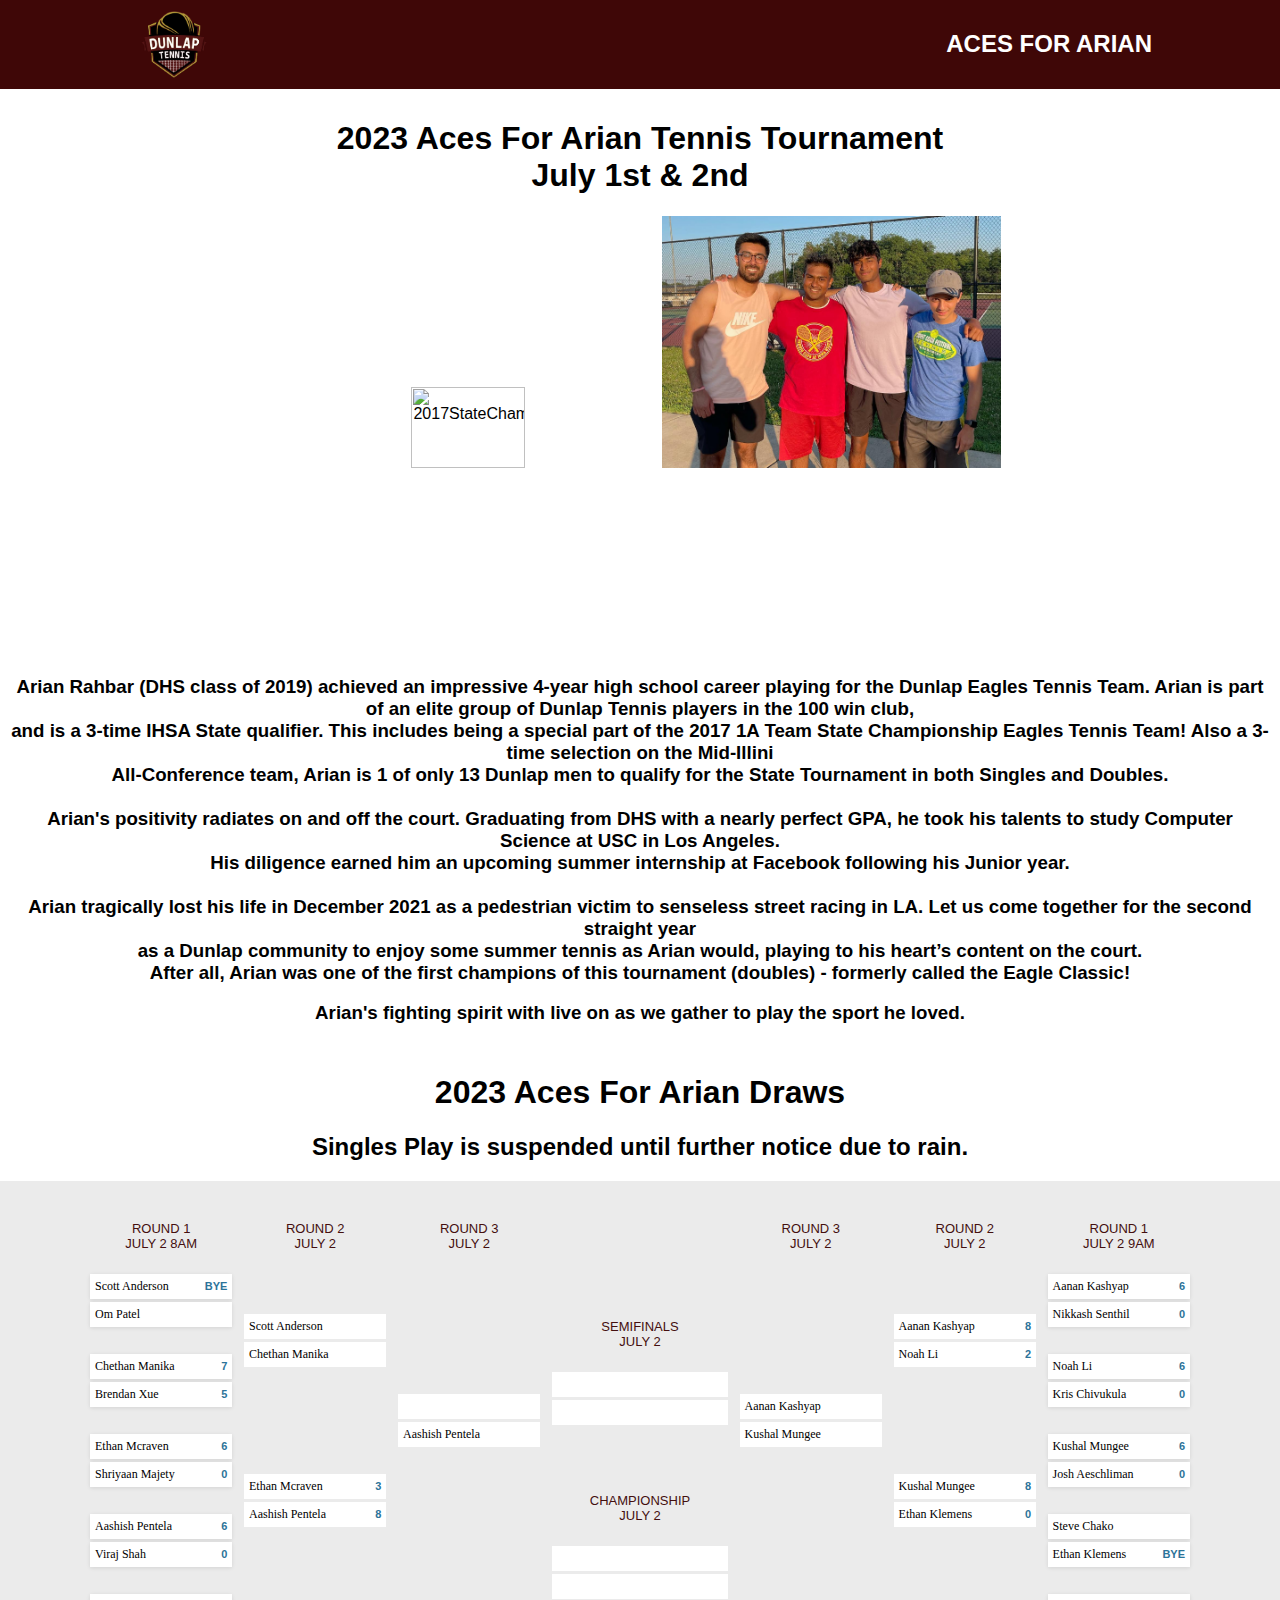
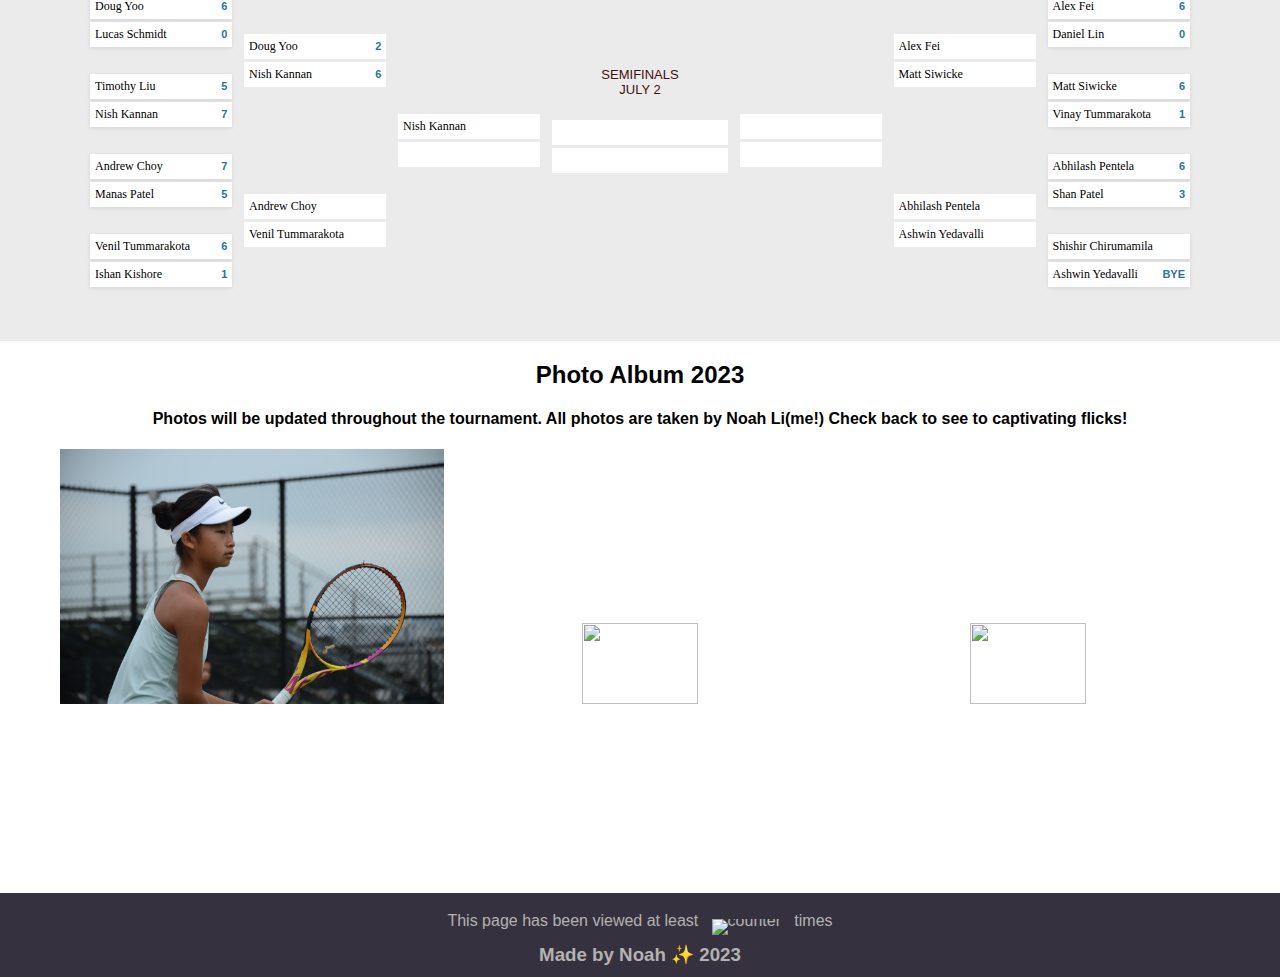
==== acesForArian.html @ aad4b84f "Update acesForArian.html" ====
<html>
    <head>
        <title>Aces For Arian</title>
        <link rel="stylesheet" href="./acesForArianStyles.css" />
        <link rel="shortcut icon" type="image/png" href="./dunlapTennis-photos/whiteTennisLogoWOBG.png">
        <script src="https://kit.fontawesome.com/b237835327.js" crossorigin="anonymous"></script>
    </head>

    <body>
        <div class="nav">
            <header>
              <a href="index.html"><img src="./dunlapTennis-photos/theDunlapTennisLogo.png" width="18%"></a>
              <nav>
                <ul class="nav__state">
                  <h2>ACES FOR ARIAN</h2>
                </ul>
              </nav>
              
            </header>
          </div>
        <div class="introductions">
            <h1>2023 Aces For Arian Tennis Tournament<br>
                July 1st & 2nd
            </h1>
            <img src="https://live.staticflickr.com/65535/52629914891_428390702b.jpg" width="30%" alt="2017StateChampions">
            <img src="./dunlapTennis-photos/twentyOneEagleClassic.png" width="26.92%" alt="arianSeniorNight">
            <h3>Arian Rahbar (DHS class of 2019) achieved an impressive 4-year high school career playing for the Dunlap Eagles Tennis Team. Arian is part of an elite group of Dunlap Tennis players in the 100 win club,<br> and is a 3-time IHSA State qualifier. This includes being a special part of the 2017 1A Team State Championship Eagles Tennis Team! Also a 3-time selection on the Mid-Illini <br>All-Conference team, Arian is 1 of only 13 Dunlap men to qualify for the State Tournament in both Singles and Doubles.<br><br>

              Arian's positivity radiates on and off the court. Graduating from DHS with a nearly perfect GPA, he took his talents to study Computer Science at USC in Los Angeles.<br> His diligence earned him an upcoming summer internship at Facebook following his Junior year.<br><br>
              
              Arian tragically lost his life in December 2021 as a pedestrian victim to senseless street racing in LA. Let us come together for the second straight year <br> as a Dunlap community to enjoy some summer tennis as Arian would, playing to his heart’s content on the court.<br> After all, Arian was one of the first champions of this tournament (doubles) - formerly called the Eagle Classic!
            </h3>
            <h3>Arian's fighting spirit with live on as we gather to play the sport he loved.</h3>

        </div>

        <div class="drawName">
          <h1>2023 Aces For Arian Draws</h1>
          <h2>Singles Play is suspended until further notice due to rain.</h2>
        </div>
        <section id="bracket">
          <div class="container">
          <div class="split split-one">
            <div class="round round-one current">
              <div class="round-details">Round 1<br/><span class="date">July 2 8AM</span></div>
              <ul class="matchup">
                <li class="team team-top">Scott Anderson<span class="score">bye</span></li>
                <li class="team team-bottom">Om Patel<span class="score"></span></li>
              </ul>
              <ul class="matchup">
                <li class="team team-top">Chethan Manika<span class="score">7</span></li>
                <li class="team team-bottom">Brendan Xue<span class="score">5</span></li>
              </ul>
              <ul class="matchup">
                <li class="team team-top">Ethan Mcraven<span class="score">6</span></li>
                <li class="team team-bottom">Shriyaan Majety<span class="score">0</span></li>
              </ul>
              <ul class="matchup">
                <li class="team team-top">Aashish Pentela<span class="score">6</span></li>
                <li class="team team-bottom">Viraj Shah<span class="score">0</span></li>
              </ul>			
              <ul class="matchup">
                <li class="team team-top">Doug Yoo<span class="score">6</span></li>
                <li class="team team-bottom">Lucas Schmidt<span class="score">0</span></li>
              </ul>	
              <ul class="matchup">
                <li class="team team-top">Timothy Liu<span class="score">5</span></li>
                <li class="team team-bottom">Nish Kannan<span class="score">7</span></li>
              </ul>	
              <ul class="matchup">
                <li class="team team-top">Andrew Choy<span class="score">7</span></li>
                <li class="team team-bottom">Manas Patel<span class="score">5</span></li>
              </ul>
              <ul class="matchup">
                <li class="team team-top">Venil Tummarakota<span class="score">6</span></li>
                <li class="team team-bottom">Ishan Kishore<span class="score">1</span></li>
              </ul>										
            </div>	<!-- END ROUND ONE -->
        
            <div class="round round-two">
              <div class="round-details">Round 2<br/><span class="date">July 2</span></div>			
              <ul class="matchup">
                <li class="team team-top">Scott Anderson<span class="score">&nbsp;</span></li>
                <li class="team team-bottom">Chethan Manika<span class="score">&nbsp;</span></li>
              </ul>	
              <ul class="matchup">
                <li class="team team-top">Ethan Mcraven<span class="score">3</span></li>
                <li class="team team-bottom">Aashish Pentela<span class="score">8</span></li>
              </ul>	
              <ul class="matchup">
                <li class="team team-top">Doug Yoo<span class="score">2</span></li>
                <li class="team team-bottom">Nish Kannan<span class="score">6</span></li>
              </ul>
              <ul class="matchup">
                <li class="team team-top">Andrew Choy<span class="score">&nbsp;</span></li>
                <li class="team team-bottom">Venil Tummarakota<span class="score">&nbsp;</span></li>
              </ul>										
            </div>	<!-- END ROUND TWO -->
            
            <div class="round round-three">
              <div class="round-details">Round 3<br/><span class="date">July 2</span></div>			
              <ul class="matchup">
                <li class="team team-top">&nbsp;<span class="score">&nbsp;</span></li>
                <li class="team team-bottom">Aashish Pentela<span class="score">&nbsp;</span></li>
              </ul>	
              <ul class="matchup">
                <li class="team team-top">Nish Kannan<span class="score">&nbsp;</span></li>
                <li class="team team-bottom">&nbsp;<span class="score">&nbsp;</span></li>
              </ul>										
            </div>	<!-- END ROUND THREE -->		
          </div> 
        
        <div class="champion">
            <div class="semis-l">
              <div class="round-details">semifinals <br/><span class="date">July 2</span></div>		
              <ul class ="matchup championship">
                <li class="team team-top">&nbsp;<span class="vote-count">&nbsp;</span></li>
                <li class="team team-bottom">&nbsp;<span class="vote-count">&nbsp;</span></li>
              </ul>
            </div>
            <div class="final">
              <i class="fa fa-trophy"></i>
              <div class="round-details">championship <br/><span class="date">July 2</span></div>		
              <ul class ="matchup championship">
                <li class="team team-top">&nbsp;<span class="vote-count">&nbsp;</span></li>
                <li class="team team-bottom">&nbsp;<span class="vote-count">&nbsp;</span></li>
              </ul>
            </div>
            <div class="semis-r">		
              <div class="round-details">semifinals <br/><span class="date">July 2</span></div>		
              <ul class ="matchup championship">
                <li class="team team-top">&nbsp;<span class="vote-count">&nbsp;</span></li>
                <li class="team team-bottom">&nbsp;<span class="vote-count">&nbsp;</span></li>
              </ul>
            </div>	
          </div>
        
        
          <div class="split split-two">
        
        
            <div class="round round-three">
              <div class="round-details">Round 3<br/><span class="date">July 2</span></div>						
              <ul class="matchup">
                <li class="team team-top">Aanan Kashyap<span class="score">&nbsp;</span></li>
                <li class="team team-bottom">Kushal Mungee<span class="score">&nbsp;</span></li>
              </ul>	
              <ul class="matchup">
                <li class="team team-top">&nbsp;<span class="score">&nbsp;</span></li>
                <li class="team team-bottom">&nbsp;<span class="score">&nbsp;</span></li>
              </ul>										
            </div>	<!-- END ROUND THREE -->	
        
            <div class="round round-two">
              <div class="round-details">Round 2<br/><span class="date">July 2</span></div>						
              <ul class="matchup">
                <li class="team team-top">Aanan Kashyap<span class="score">8</span></li>
                <li class="team team-bottom">Noah Li<span class="score">2</span></li>
              </ul>	
              <ul class="matchup">
                <li class="team team-top">Kushal Mungee<span class="score">8</span></li>
                <li class="team team-bottom">Ethan Klemens<span class="score">0</span></li>
              </ul>	
              <ul class="matchup">
                <li class="team team-top">Alex Fei<span class="score">&nbsp;</span></li>
                <li class="team team-bottom">Matt Siwicke<span class="score">&nbsp;</span></li>
              </ul>
              <ul class="matchup">
                <li class="team team-top">Abhilash Pentela<span class="score">&nbsp;</span></li>
                <li class="team team-bottom">Ashwin Yedavalli<span class="score">&nbsp;</span></li>
              </ul>										
            </div>	<!-- END ROUND TWO -->
             <div class="round round-one current">
              <div class="round-details">Round 1<br/><span class="date">July 2 9AM</span></div>
              <ul class="matchup">
                <li class="team team-top">Aanan Kashyap<span class="score">6</span></li>
                <li class="team team-bottom">Nikkash Senthil<span class="score">0</span></li>
              </ul>
              <ul class="matchup">
                <li class="team team-top">Noah Li<span class="score">6</span></li>
                <li class="team team-bottom">Kris Chivukula<span class="score">0</span></li>
              </ul>
              <ul class="matchup">
                <li class="team team-top">Kushal Mungee<span class="score">6</span></li>
                <li class="team team-bottom">Josh Aeschliman<span class="score">0</span></li>
              </ul>
              <ul class="matchup">
                <li class="team team-top">Steve Chako<span class="score"></span></li>
                <li class="team team-bottom">Ethan Klemens<span class="score">BYE</span></li>
              </ul>			
              <ul class="matchup">
                <li class="team team-top">Alex Fei<span class="score">6</span></li>
                <li class="team team-bottom">Daniel Lin<span class="score">0</span></li>
              </ul>	
              <ul class="matchup">
                <li class="team team-top">Matt Siwicke<span class="score">6</span></li>
                <li class="team team-bottom">Vinay Tummarakota<span class="score">1</span></li>
              </ul>	
              <ul class="matchup">
                <li class="team team-top">Abhilash Pentela<span class="score">6</span></li>
                <li class="team team-bottom">Shan Patel<span class="score">3</span></li>
              </ul>
              <ul class="matchup">
                <li class="team team-top">Shishir Chirumamila<span class="score"></span></li>
                <li class="team team-bottom">Ashwin Yedavalli<span class="score">BYE</span></li>
              </ul>										
            </div>	<!-- END ROUND ONE -->          				
          </div>
          </div>
          </section>
          
        <div class="acesPhotoSection">
          <div id="acesPhotoTitle">
            <h2>Photo Album 2023</h2>
            <h4>Photos will be updated throughout the tournament. All photos are taken by Noah Li(me!) Check back to see to captivating flicks!</h4>
          </div>
          <img src="/dunlapTennis-photos/annYReturn.JPG" width="30%">
          <img src="/dunlapTennis-photos/atiAshFistPump.JPG" width="30%">
          <img src="/dunlapTennis-photos/aaVenChill.JPG" width="30%">
        </div>
        

        <div class="footer-root">
            <p class="counter-text">
            This page has been viewed at least &nbsp;
            <img src="http://stuff.mit.edu/cgi/counter/noahli06" alt="counter" class="counter">
            &nbsp; times
          </p>
          <a href = "https://www.instagram.com/noahli06/" target = "_blank" class="fa-brands fa-instagram fa-1x"></a>
          <a href = "mailto: thenoahli06@gmail.com" class="fa-solid fa-envelope fa-1x"></a>
          <h3 class="creditPage">Made by Noah ✨ 2023</h3>
        
      </div>
        <!-- <div class="historyAcesForArian">
          <h2>History at the Aces For Arian Tournament (Formerly Known as the Eagle Tennis Classic)</h2>
        </div> -->

        
        

        
        
            
    </body>
</html>
---- acesForArianStyles.css ----
header {
    color:rgb(255, 255, 255);
    background-color: rgb(63, 7, 7);
    
    padding:1px 10%;
    font-family: 'Trebuchet MS', 'Lucida Sans Unicode', 'Lucida Grande', 'Lucida Sans', Arial, sans-serif;
    display: flex;
    justify-content: space-between;
    align-items: center;
    
  }
  
  .nav__state li {
    display: inline-block;
    padding: 0px 10px;
  }
  
  
  body {
    margin: 0;
  }
  

  .introductions {
    text-align: center;
    font-family: 'Trebuchet MS', 'Lucida Sans Unicode', 'Lucida Grande', 'Lucida Sans', Arial, sans-serif;
    padding: 10px;
  }

  a:link {
    color: rgb(134, 4, 124);
    background-color: transparent;
    text-decoration: none;
  }
  a:visited {
    color: rgb(134, 4, 124);
    background-color: transparent;
    text-decoration: none;
  }
  a:hover {
    color:lightskyblue;
    background-color: transparent;
    text-decoration: underline;
  }
  a {
    transition: all 0.3s ease 0s;
  }

  /* .historyAcesForArian {
    text-align: center;
    font-family: 'Trebuchet MS', 'Lucida Sans Unicode', 'Lucida Grande', 'Lucida Sans', Arial, sans-serif;
  } */

  /* #acesPhotoHeader {
    text-align:center;
    font-family: 'Lucida Sans', 'Lucida Sans Regular', 'Lucida Grande', 'Lucida Sans Unicode', Geneva, Verdana, sans-serif;
  } */

.drawName {
  color:black;
  text-align: center;
  font-family: 'Trebuchet MS', 'Lucida Sans Unicode', 'Lucida Grande', 'Lucida Sans', Arial, sans-serif;
}

  .footer-root {
    color:rgb(180, 177, 177);
    background-color:rgb(54, 49, 63);
    padding-bottom:1px;
    padding-top:10px;
    text-align: center;
    font-family: 'Trebuchet MS', 'Lucida Sans Unicode', 'Lucida Grande', 'Lucida Sans', Arial, sans-serif;
    
    line-height:1mm;
  }

  #bracket {overflow:hidden;background-color: #ebebeb;background-color:rgba(255, 255, 255, 0.9) dding-top:20px; font-size:12px; padding:40px 0; }
  .container {max-width: 1100px;margin: 0 auto;display:block;display: -webkit-box;display: -moz-box;display: -ms-flexbox;display: -webkit-flex;display: -webkit-flex;display: flex;-webkit-flex-direction:row;flex-direction: row;}
  .split {display:block;float:left;display: -webkit-box;display: -moz-box;display: -ms-flexbox;display: -webkit-flex;display:flex;width: 42%;-webkit-flex-direction:row;-moz-flex-direction:row;flex-direction:row;}
  .champion {float:left;display:block;width: 16%;-webkit-flex-direction:row;flex-direction:row;-webkit-align-self:center;align-self:center;margin-top: -15px;text-align: center;padding: 230px 0\9;} 
  .champion i {color: #a0a6a8; font-size: 45px;padding: 10px 0; }
  .round {display:block;float:left;display: -webkit-box;display: -moz-box;display: -ms-flexbox;display: -webkit-flex;display:flex;-webkit-flex-direction:column;flex-direction:column;width:95%;width:30.8333%\9;}
  
  .split-one .round {margin: 0 2.5% 0 0;}
  .split-two .round {margin: 0 0 0 2.5%;}
  .matchup {margin:0;width: 100%;padding: 10px 0;height:60px;-webkit-transition: all 0.2s;transition: all 0.2s;}
  .score {font-size: 11px;text-transform: uppercase;float: right;color: #2C7399;font-weight: bold;font-family: 'Roboto Condensed', sans-serif;position: absolute;right: 5px;}
  .team {padding: 0 5px;margin: 3px 0;height: 25px; line-height: 25px;white-space: nowrap; overflow: hidden;position: relative;}
  .round-two .matchup {margin:0; height: 60px;padding: 50px 0;}
  .round-three .matchup {margin:0; height: 60px; padding: 130px 0;}
  .round-details {font-family: 'Roboto Condensed', sans-serif; font-size: 13px; color: #440f0f;text-transform: uppercase;text-align: center;height: 40px;}
  .champion li, .round li {background-color: #ffffff;box-shadow: none; opacity: 1;}
  .current li {opacity: 1;}
  .current li.team {background-color: #fff;box-shadow: 0 1px 4px rgba(0, 0, 0, 0.1);}
  
  .final {margin: 4.5em 0;}
  
  @-webkit-keyframes pulse {
    0% {
      -webkit-transform: scale(1);
      transform: scale(1);
    }
  
    50% {
      -webkit-transform: scale(1.3);
      transform: scale(1.3);
    }
  
    100% {
      -webkit-transform: scale(1);
      transform: scale(1);
    }
  }
  
  @keyframes pulse {
    0% {
      -webkit-transform: scale(1);
      -ms-transform: scale(1);
      transform: scale(1);
    }
  
    50% {
      -webkit-transform: scale(1.3);
      -ms-transform: scale(1.3);
      transform: scale(1.3);
    }
  
    100% {
      -webkit-transform: scale(1);
      -ms-transform: scale(1);
      transform: scale(1);
    }
  }

.acesPhotoSection {
  text-align: center;
}
#acesPhotoTitle {
  font-family: 'Trebuchet MS', 'Lucida Sans Unicode', 'Lucida Grande', 'Lucida Sans', Arial, sans-serif;
  text-align: center;
}
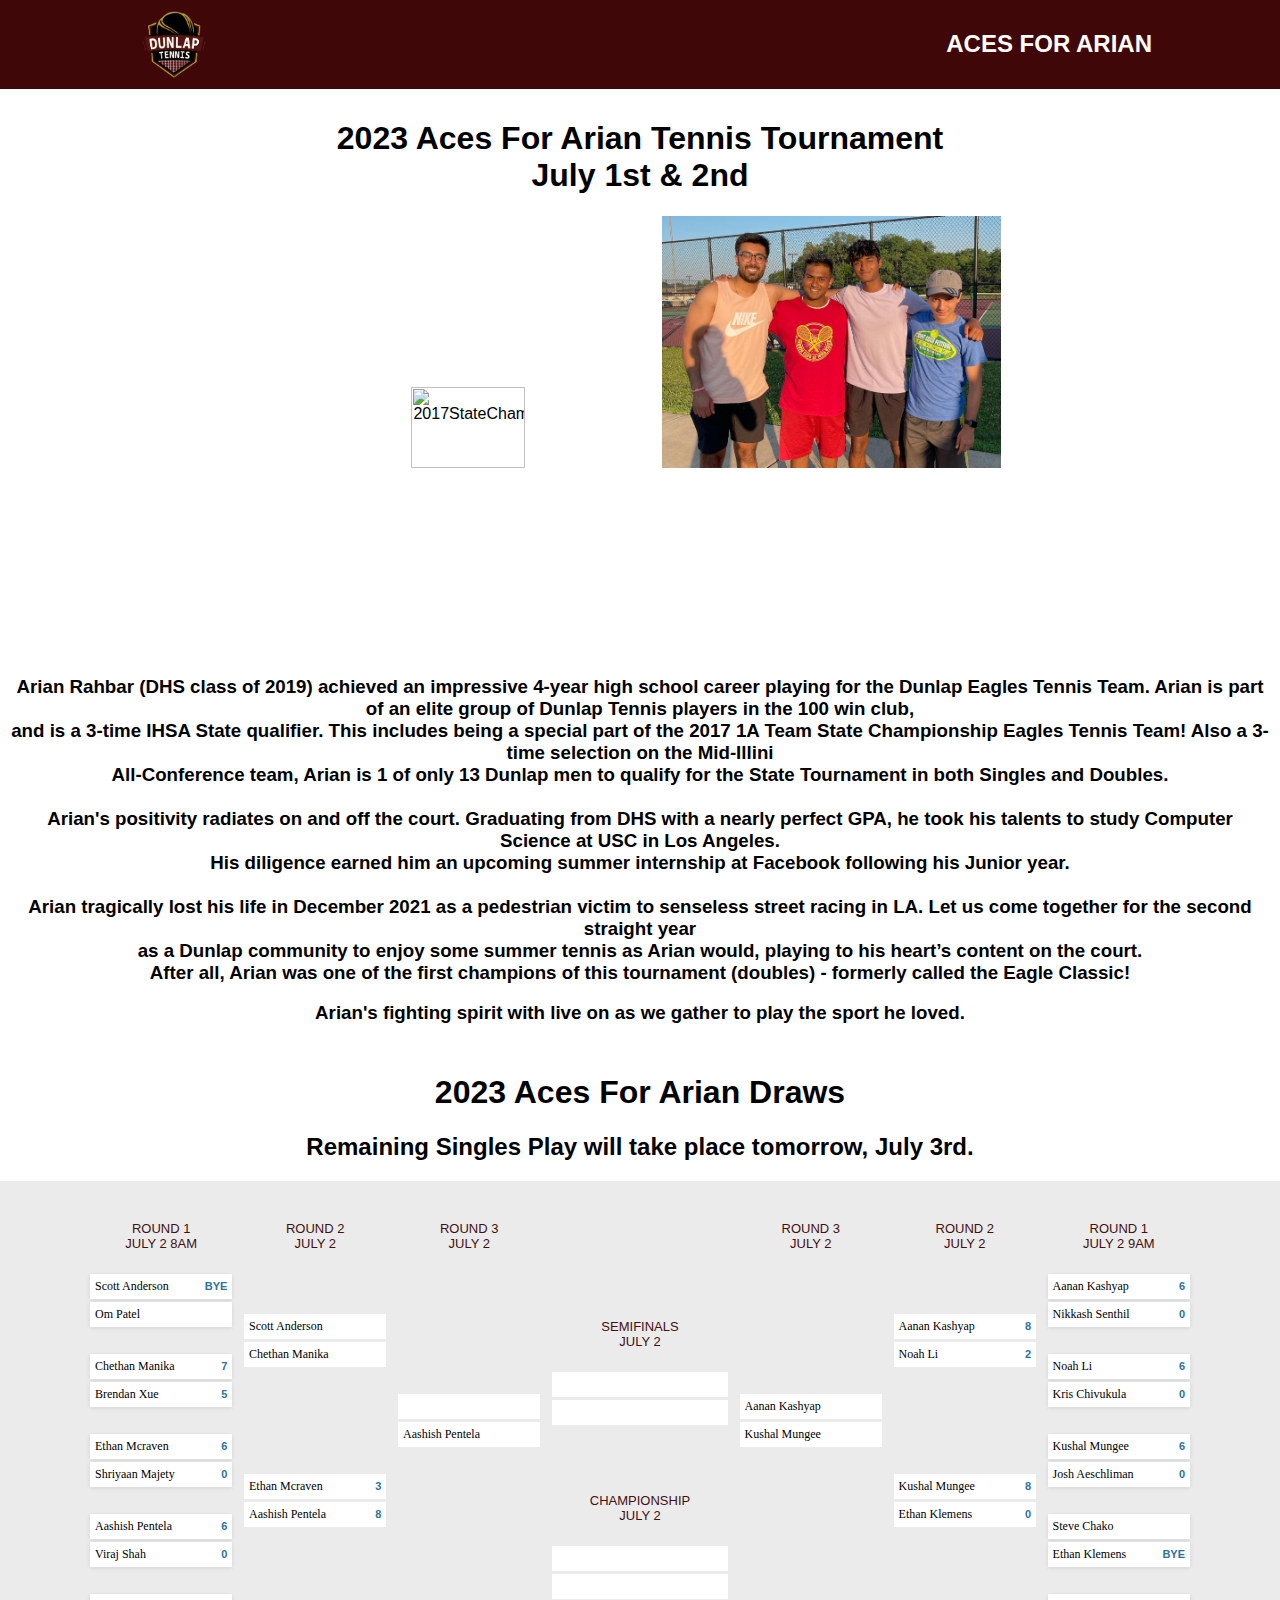
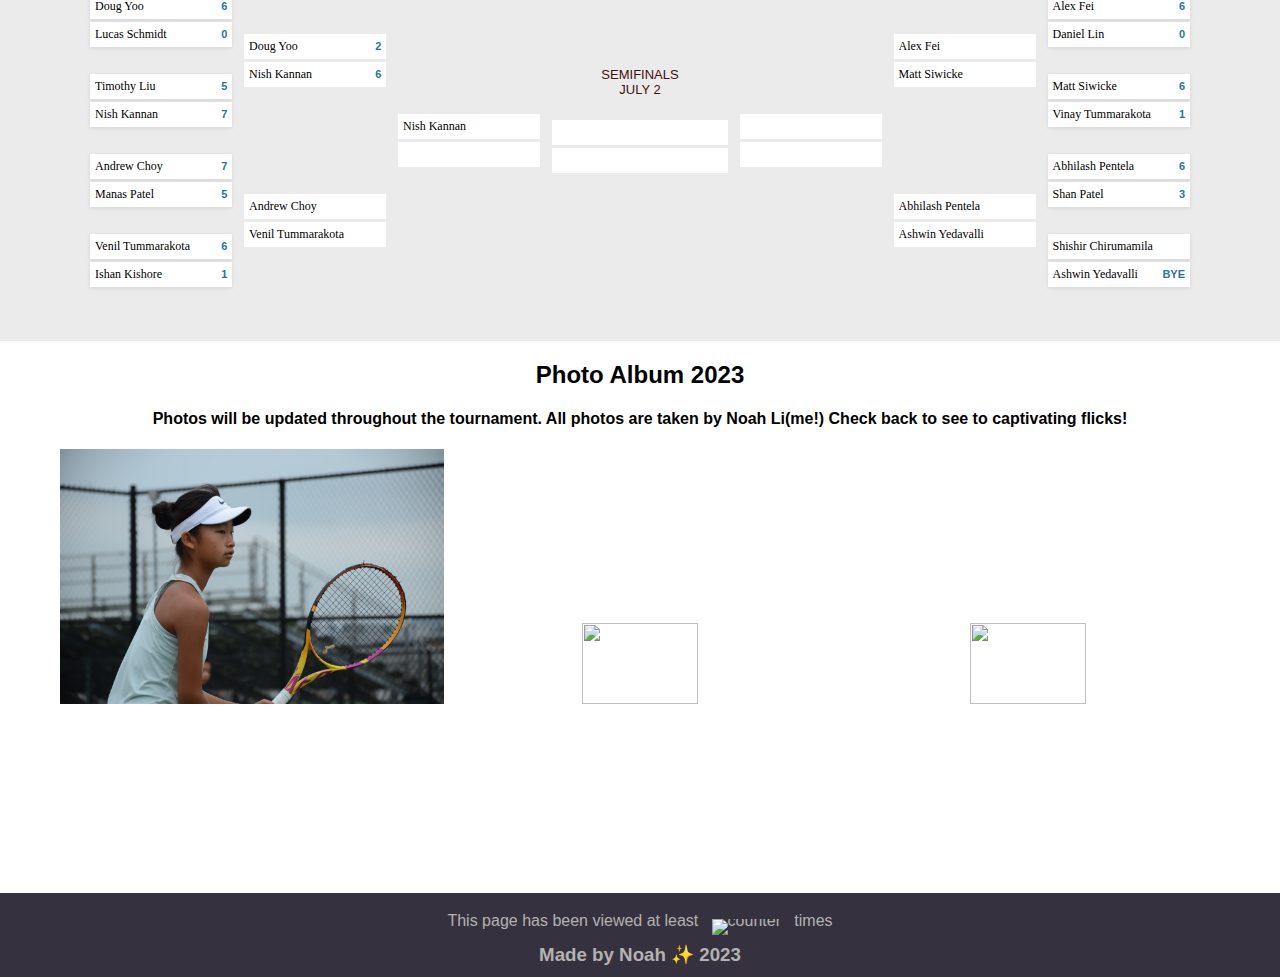
==== commit bb40938d: "Update acesForArian.html" ====
--- a/acesForArian.html
+++ b/acesForArian.html
@@ -36,7 +36,7 @@
 
         <div class="drawName">
           <h1>2023 Aces For Arian Draws</h1>
-          <h2>Singles Play is suspended until further notice due to rain.</h2>
+          <h2>Remaining Singles Play will take place tomorrow, July 3rd.</h2>
         </div>
         <section id="bracket">
           <div class="container">
--- a/acesForArianStyles.css
+++ b/acesForArianStyles.css
@@ -73,7 +73,7 @@
     line-height:1mm;
   }
 
-  #bracket {overflow:hidden;background-color: #ebebeb;background-color:rgba(255, 255, 255, 0.9) dding-top:20px; font-size:12px; padding:40px 0; }
+#bracket {overflow:hidden;background-color: #ebebeb;background-color:rgba(255, 255, 255, 0.9) dding-top:20px; font-size:12px; padding:40px 0; }
   .container {max-width: 1100px;margin: 0 auto;display:block;display: -webkit-box;display: -moz-box;display: -ms-flexbox;display: -webkit-flex;display: -webkit-flex;display: flex;-webkit-flex-direction:row;flex-direction: row;}
   .split {display:block;float:left;display: -webkit-box;display: -moz-box;display: -ms-flexbox;display: -webkit-flex;display:flex;width: 42%;-webkit-flex-direction:row;-moz-flex-direction:row;flex-direction:row;}
   .champion {float:left;display:block;width: 16%;-webkit-flex-direction:row;flex-direction:row;-webkit-align-self:center;align-self:center;margin-top: -15px;text-align: center;padding: 230px 0\9;} 
@@ -90,7 +90,7 @@
   .round-details {font-family: 'Roboto Condensed', sans-serif; font-size: 13px; color: #440f0f;text-transform: uppercase;text-align: center;height: 40px;}
   .champion li, .round li {background-color: #ffffff;box-shadow: none; opacity: 1;}
   .current li {opacity: 1;}
-  .current li.team {background-color: #fff;box-shadow: 0 1px 4px rgba(0, 0, 0, 0.1);}
+  .current li.team {background-color: #fff;box-shadow: 0 1px 4px rgba(0, 0, 0, 0.1);opacity: 1;}
   
   .final {margin: 4.5em 0;}
   
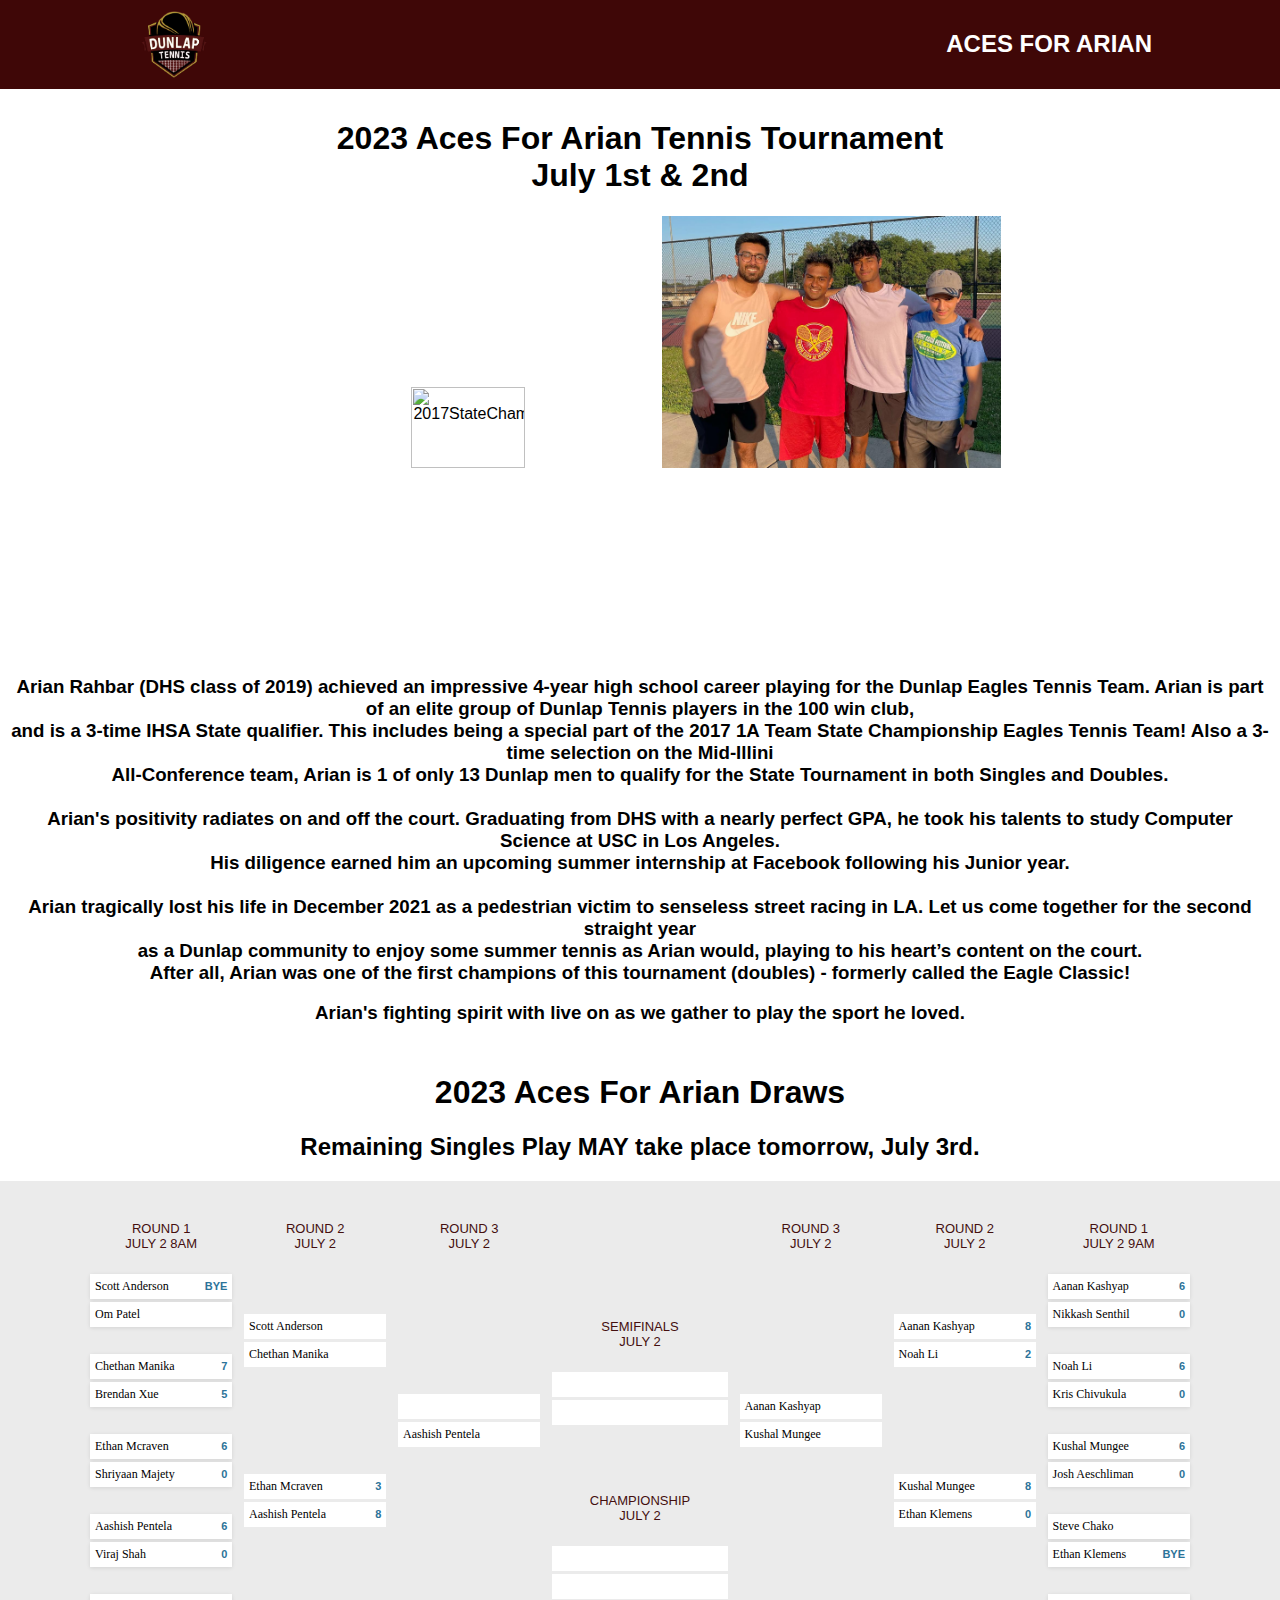
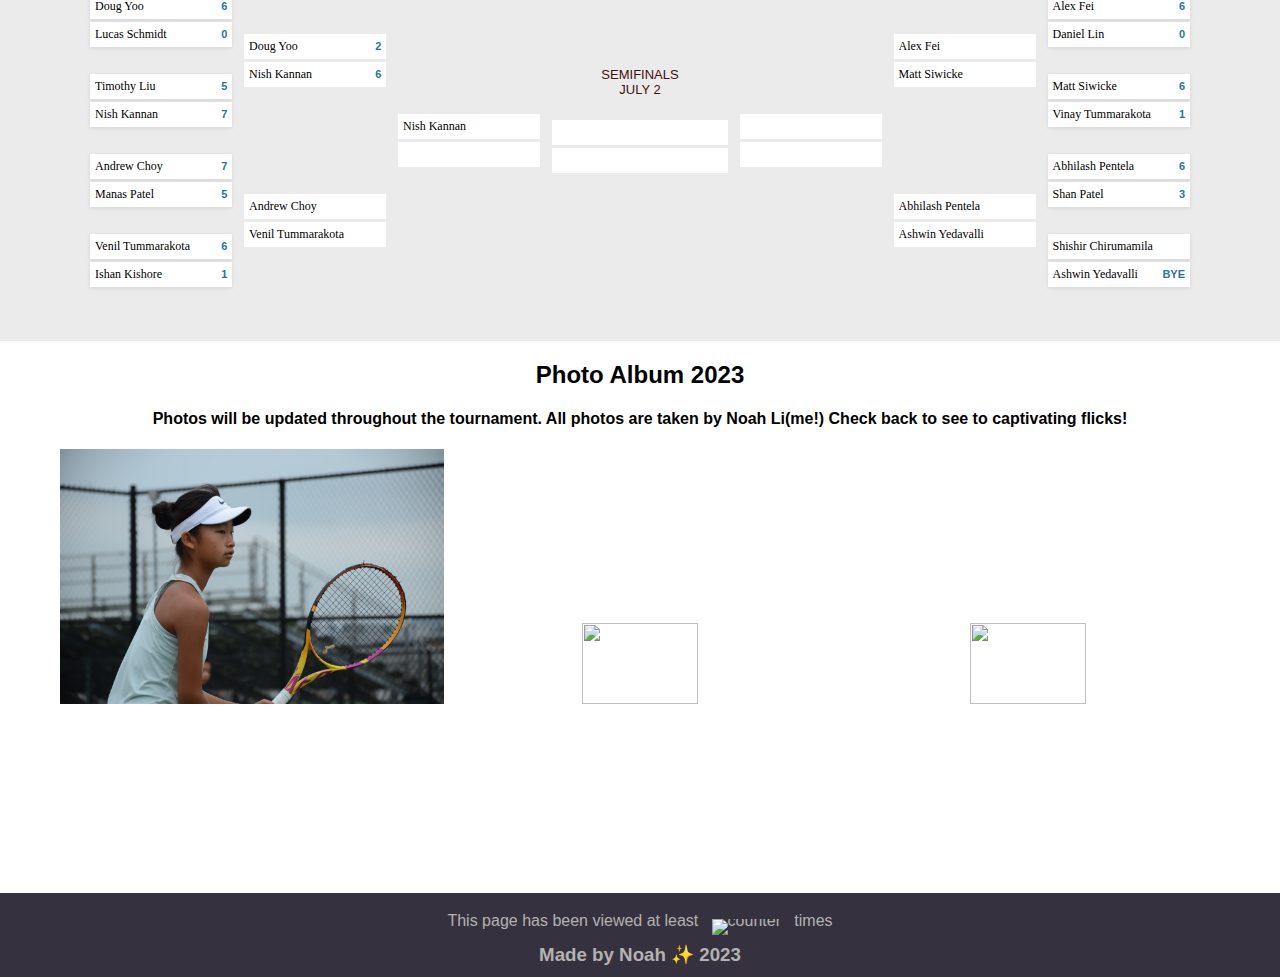
==== commit d065e614: "Update acesForArian.html" ====
--- a/acesForArian.html
+++ b/acesForArian.html
@@ -36,7 +36,7 @@
 
         <div class="drawName">
           <h1>2023 Aces For Arian Draws</h1>
-          <h2>Remaining Singles Play will take place tomorrow, July 3rd.</h2>
+          <h2>Remaining Singles Play MAY take place tomorrow, July 3rd.</h2>
         </div>
         <section id="bracket">
           <div class="container">
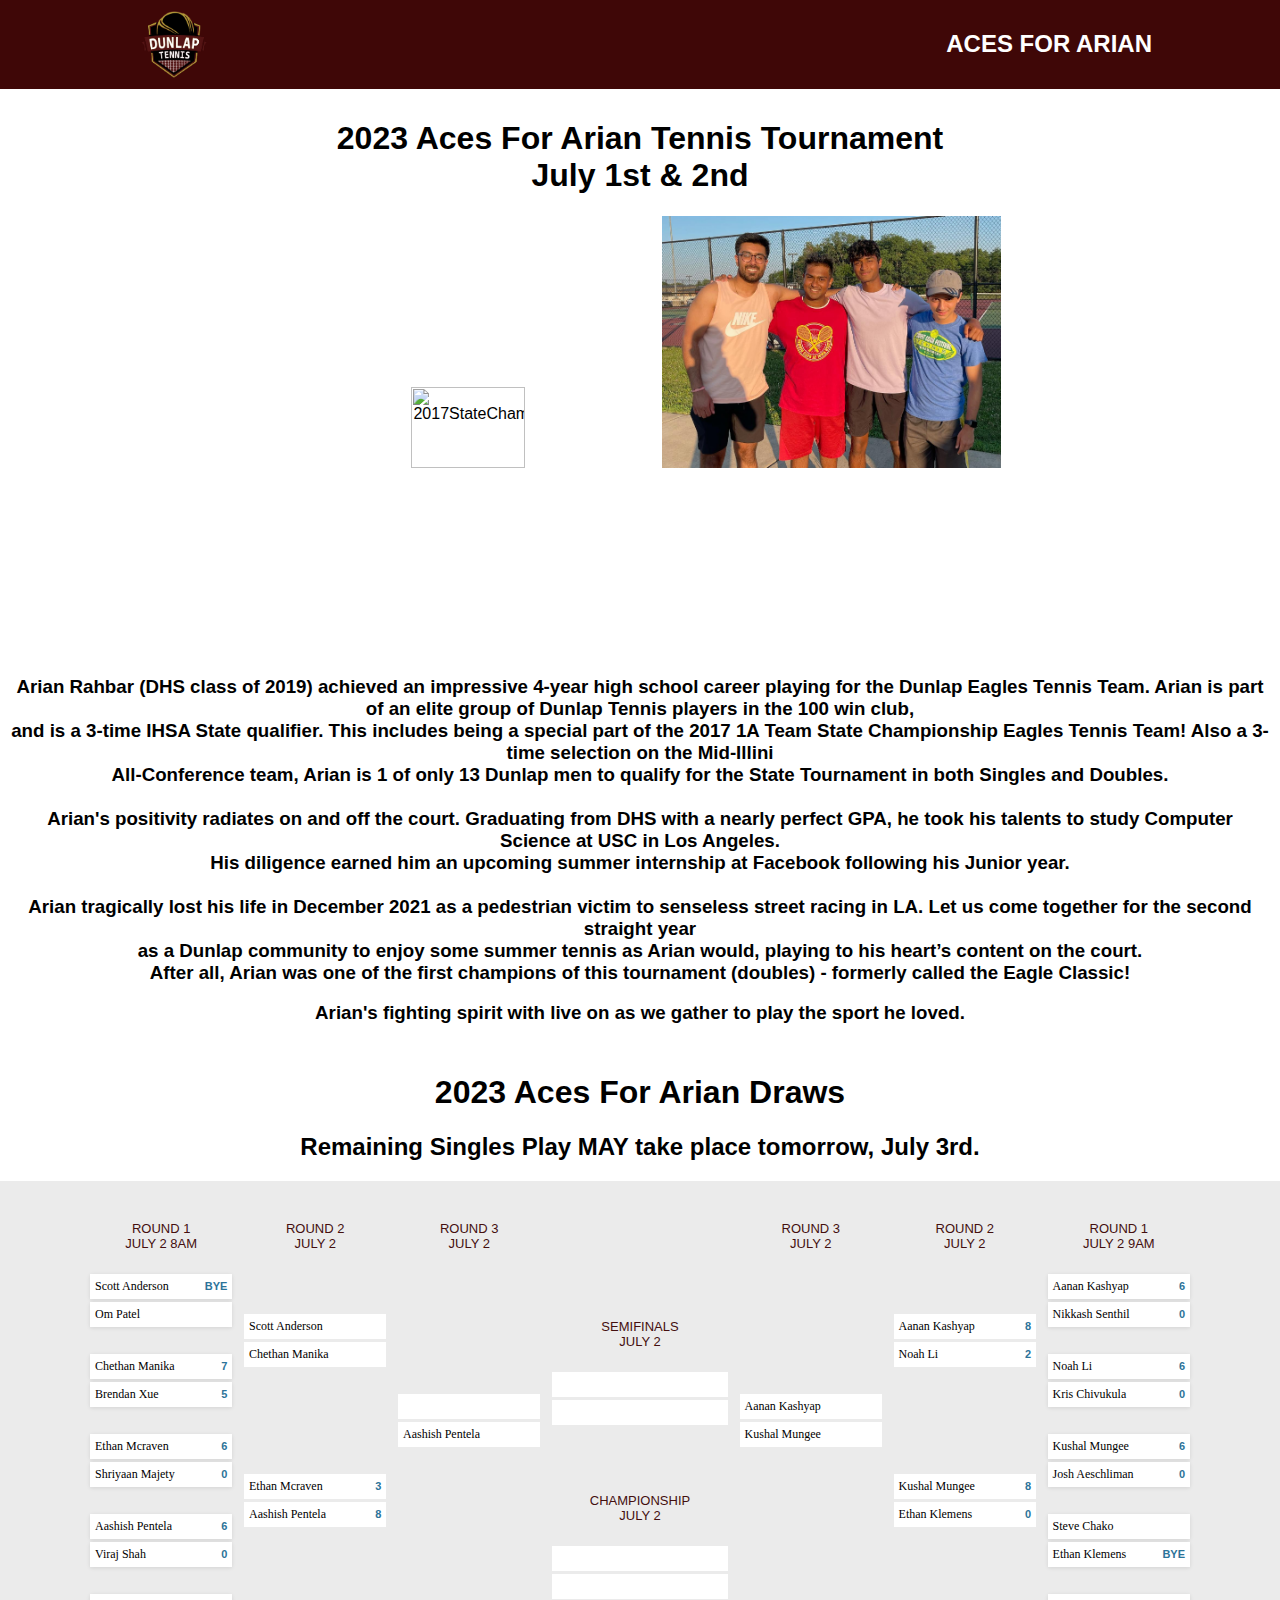
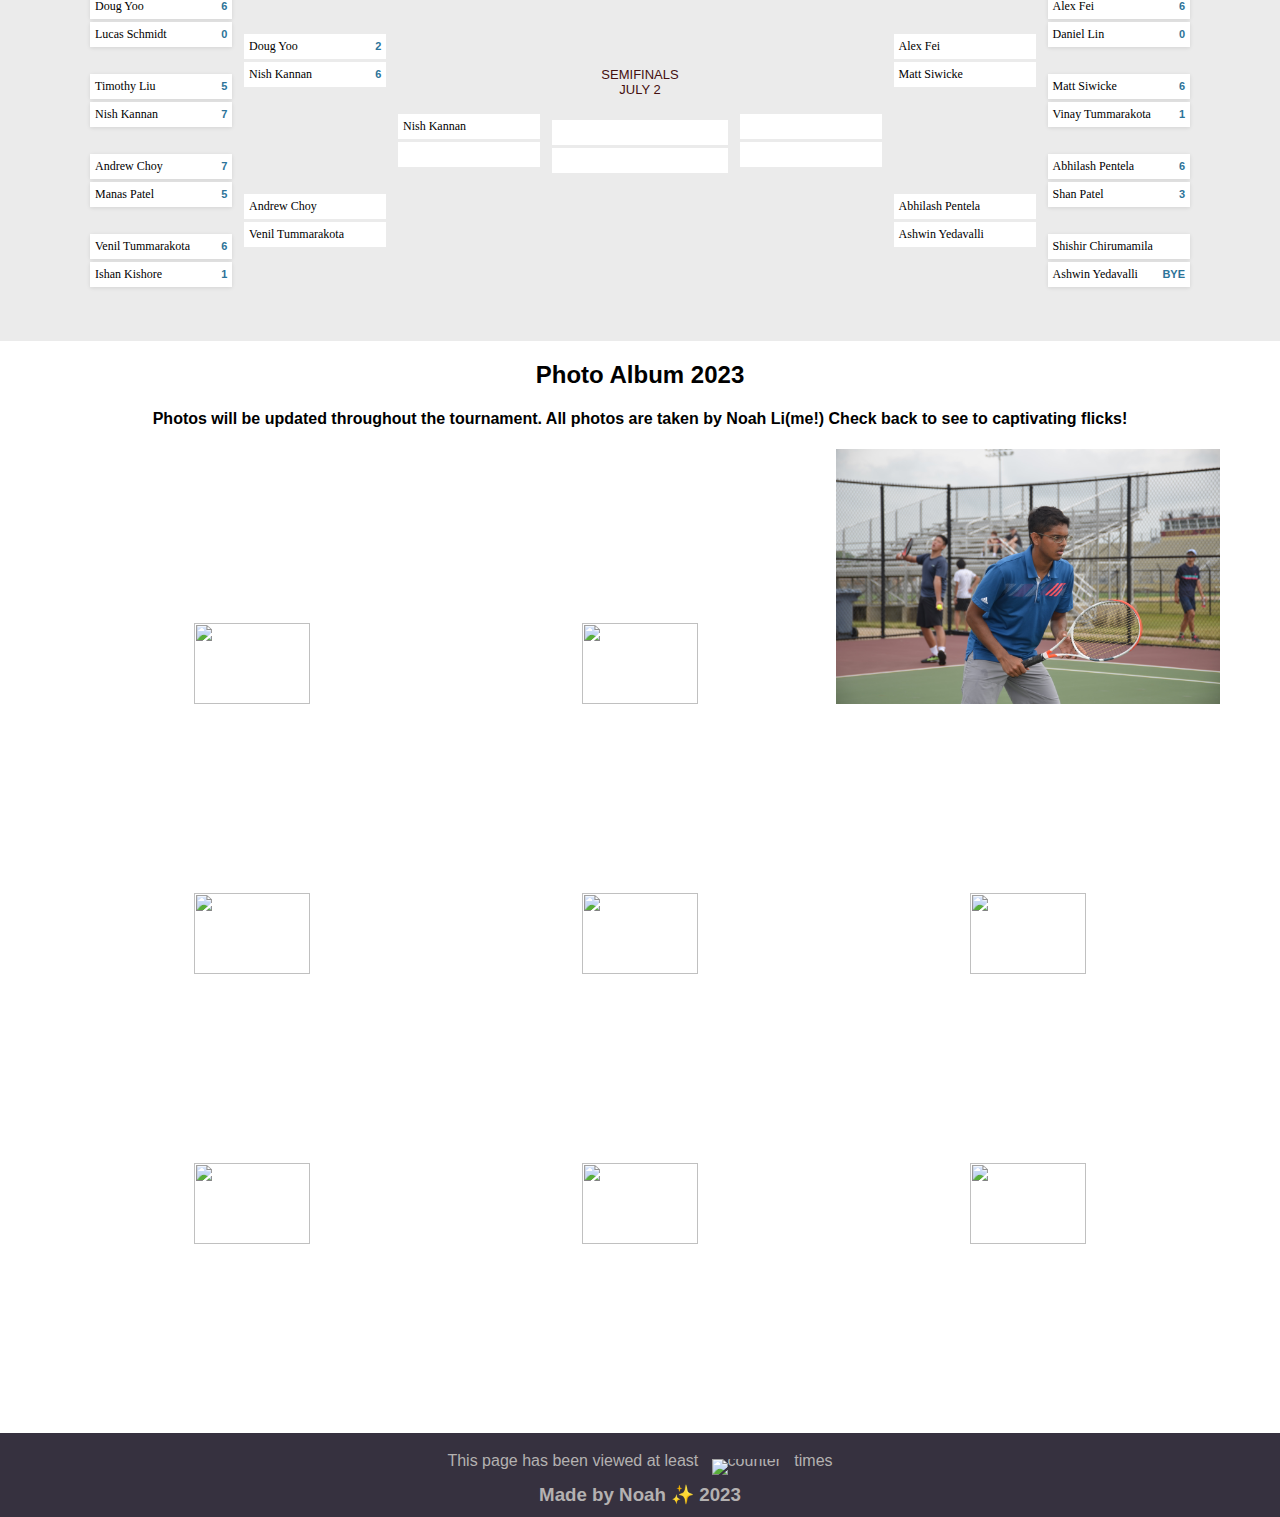
==== commit 26ddf8c1: "Update acesForArian.html" ====
--- a/acesForArian.html
+++ b/acesForArian.html
@@ -214,9 +214,17 @@
             <h2>Photo Album 2023</h2>
             <h4>Photos will be updated throughout the tournament. All photos are taken by Noah Li(me!) Check back to see to captivating flicks!</h4>
           </div>
-          <img src="/dunlapTennis-photos/annYReturn.JPG" width="30%">
-          <img src="/dunlapTennis-photos/atiAshFistPump.JPG" width="30%">
-          <img src="/dunlapTennis-photos/aaVenChill.JPG" width="30%">
+          <img src="/dunlapTennis-photos/vtnk.JPG" width="30%">
+          <img src="/dunlapTennis-photos/acesboys.JPG" width="30%">
+          <img src="/dunlapTennis-photos/kmbx.JPG" width="30%">
+          <br>
+          <img src="/dunlapTennis-photos/cgbh.JPG" width="30%">
+          <img src="/dunlapTennis-photos/acescrew.JPG" width="30%">
+          <img src="/dunlapTennis-photos/twreturn.JPG" width="30%">
+          <br>
+          <img src="/dunlapTennis-photos/nlaf.JPG" width="30%">
+          <img src="/dunlapTennis-photos/acmc.JPG" width="30%">
+          <img src="/dunlapTennis-photos/vtcm.JPG" width="30%">
         </div>
         
 
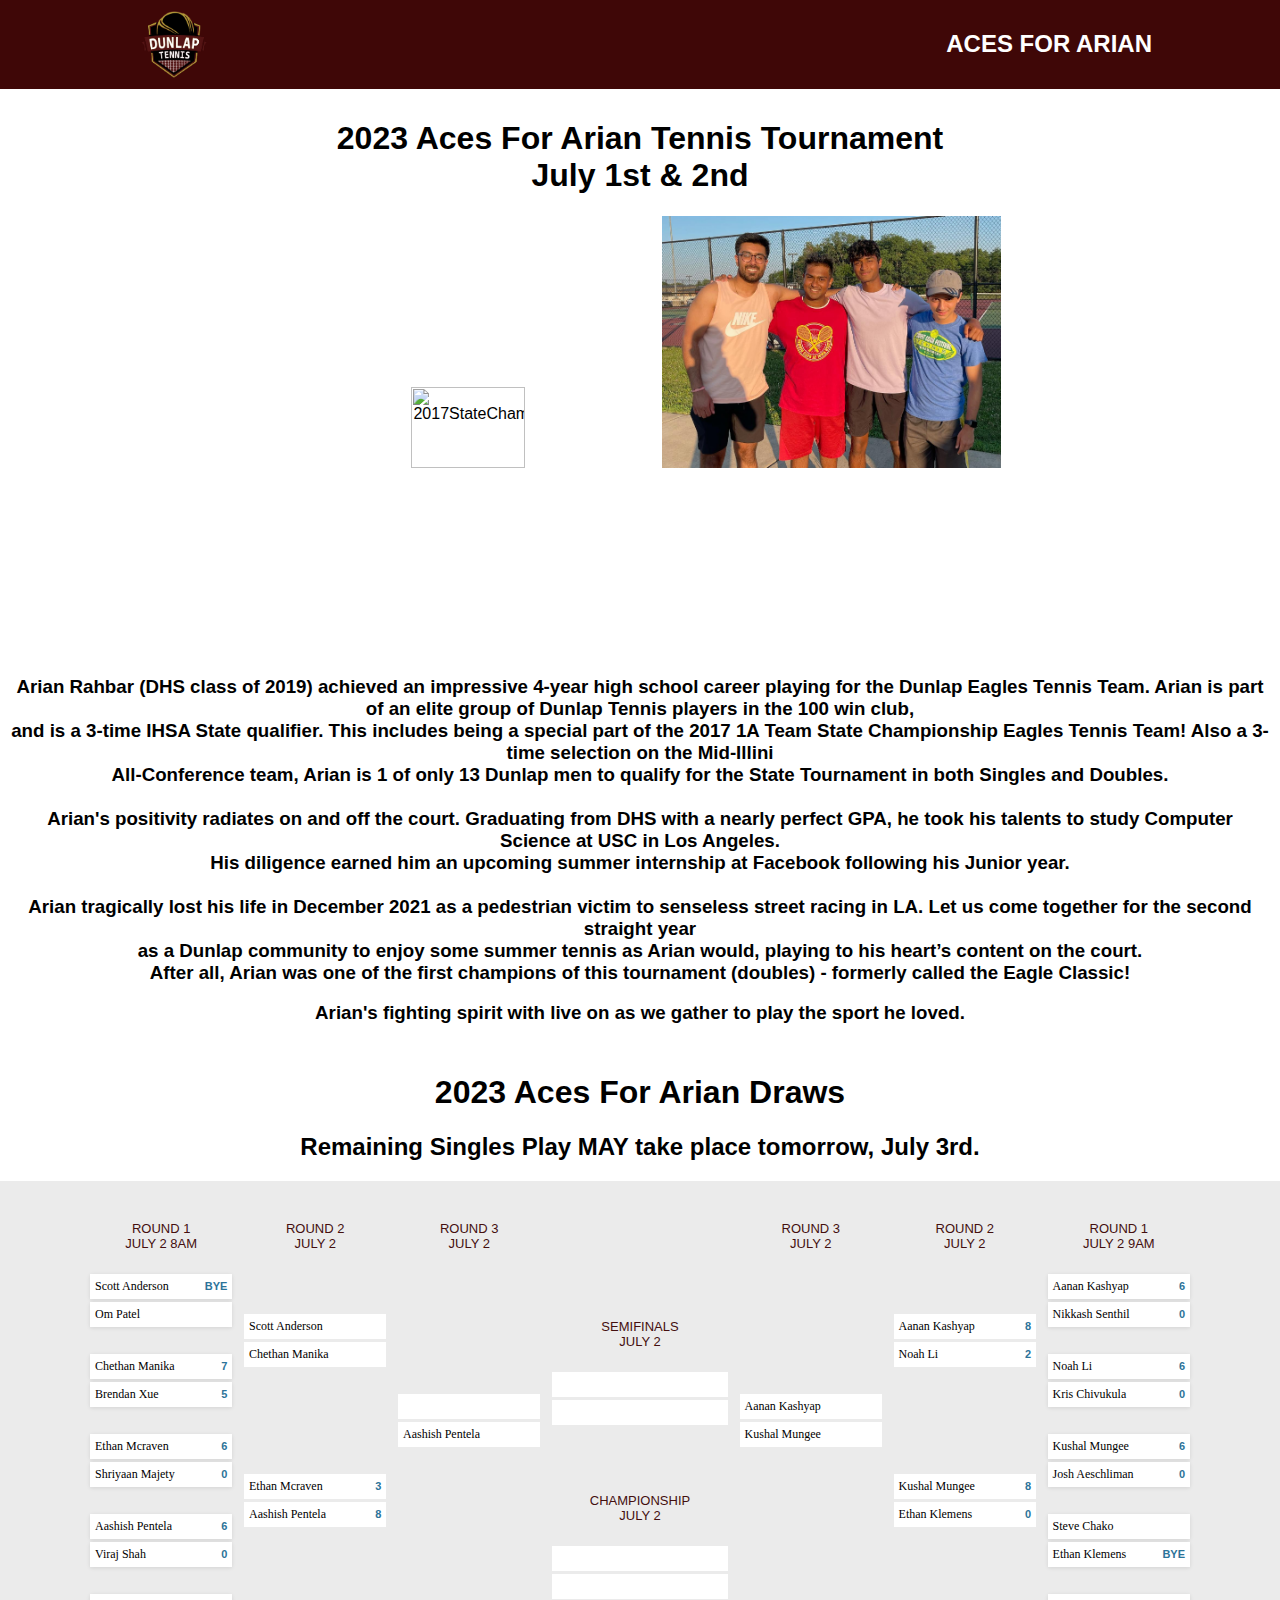
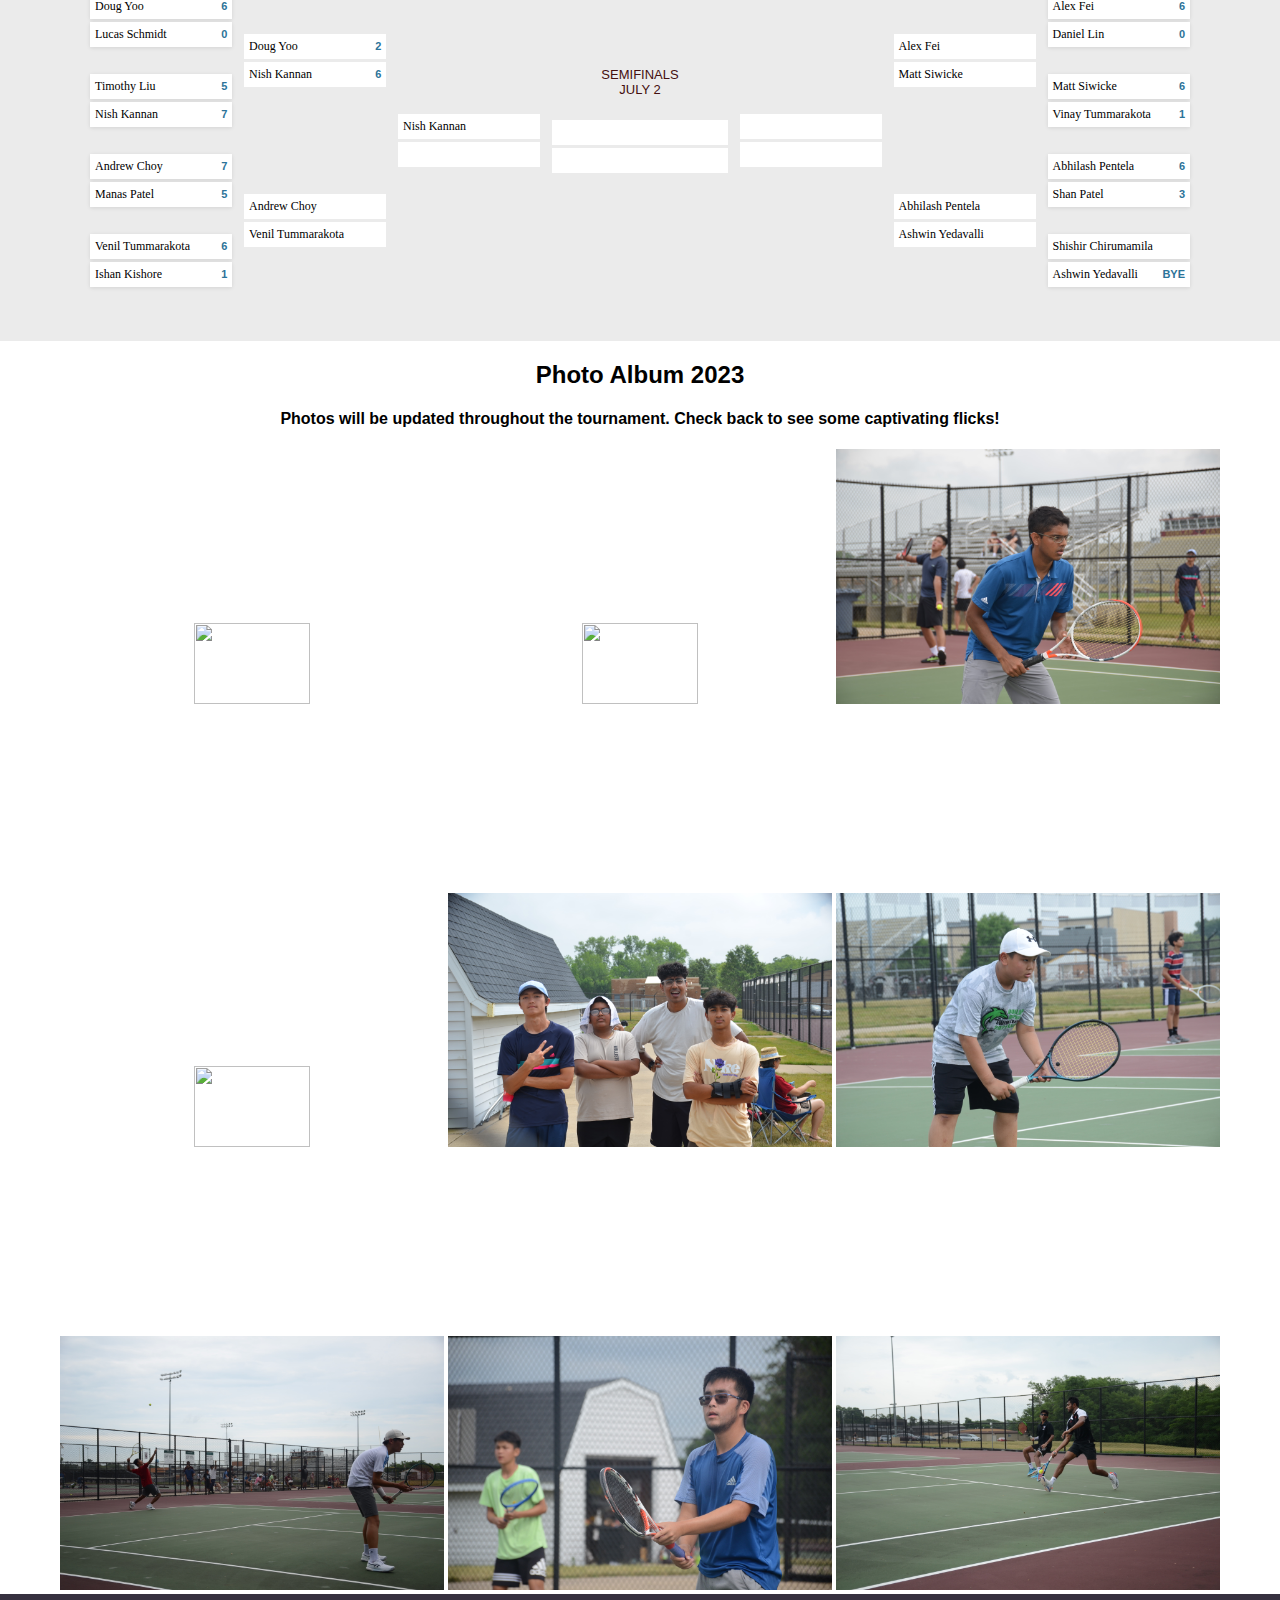
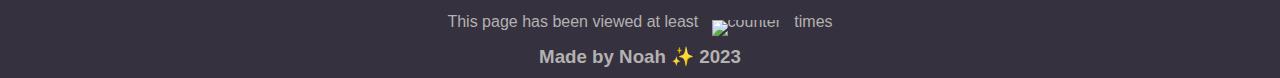
==== commit 701f736c: "Update acesForArian.html" ====
--- a/acesForArian.html
+++ b/acesForArian.html
@@ -212,7 +212,7 @@
         <div class="acesPhotoSection">
           <div id="acesPhotoTitle">
             <h2>Photo Album 2023</h2>
-            <h4>Photos will be updated throughout the tournament. All photos are taken by Noah Li(me!) Check back to see to captivating flicks!</h4>
+            <h4>Photos will be updated throughout the tournament. Check back to see some captivating flicks!</h4>
           </div>
           <img src="/dunlapTennis-photos/vtnk.JPG" width="30%">
           <img src="/dunlapTennis-photos/acesboys.JPG" width="30%">
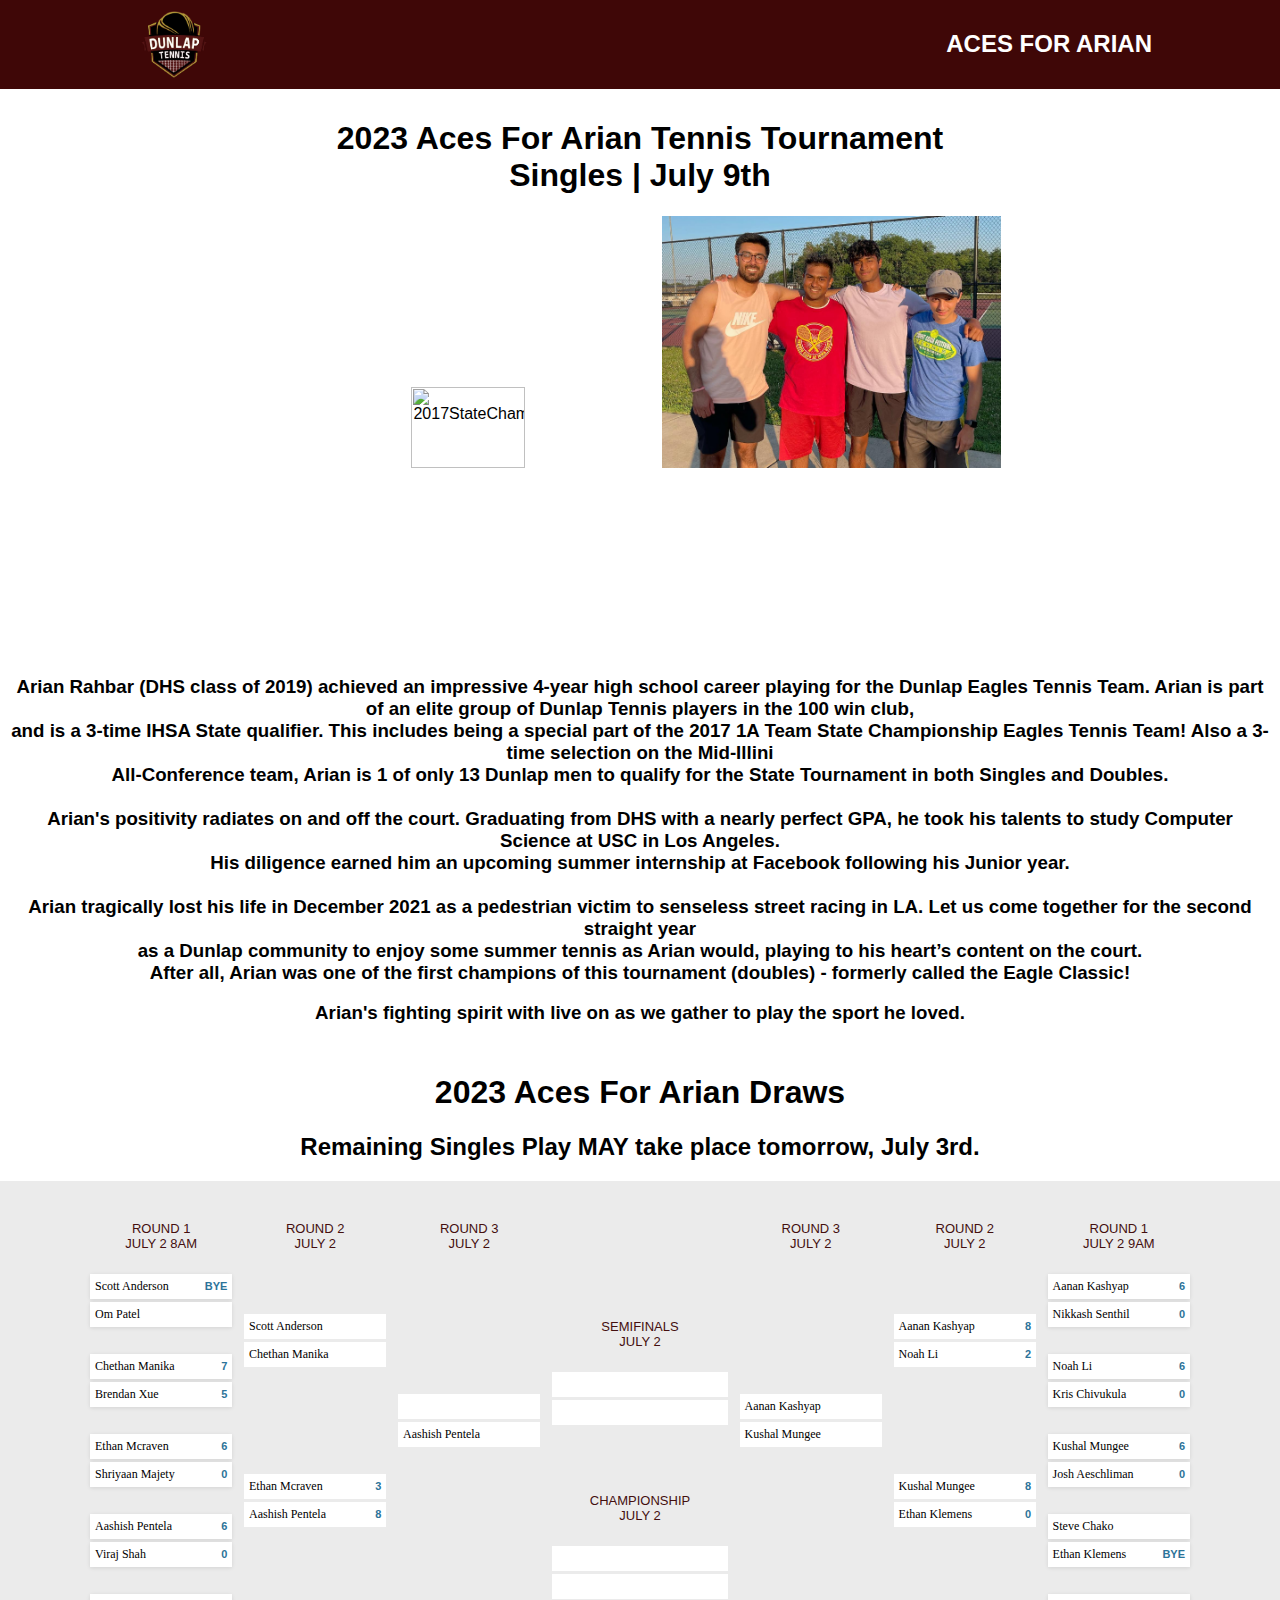
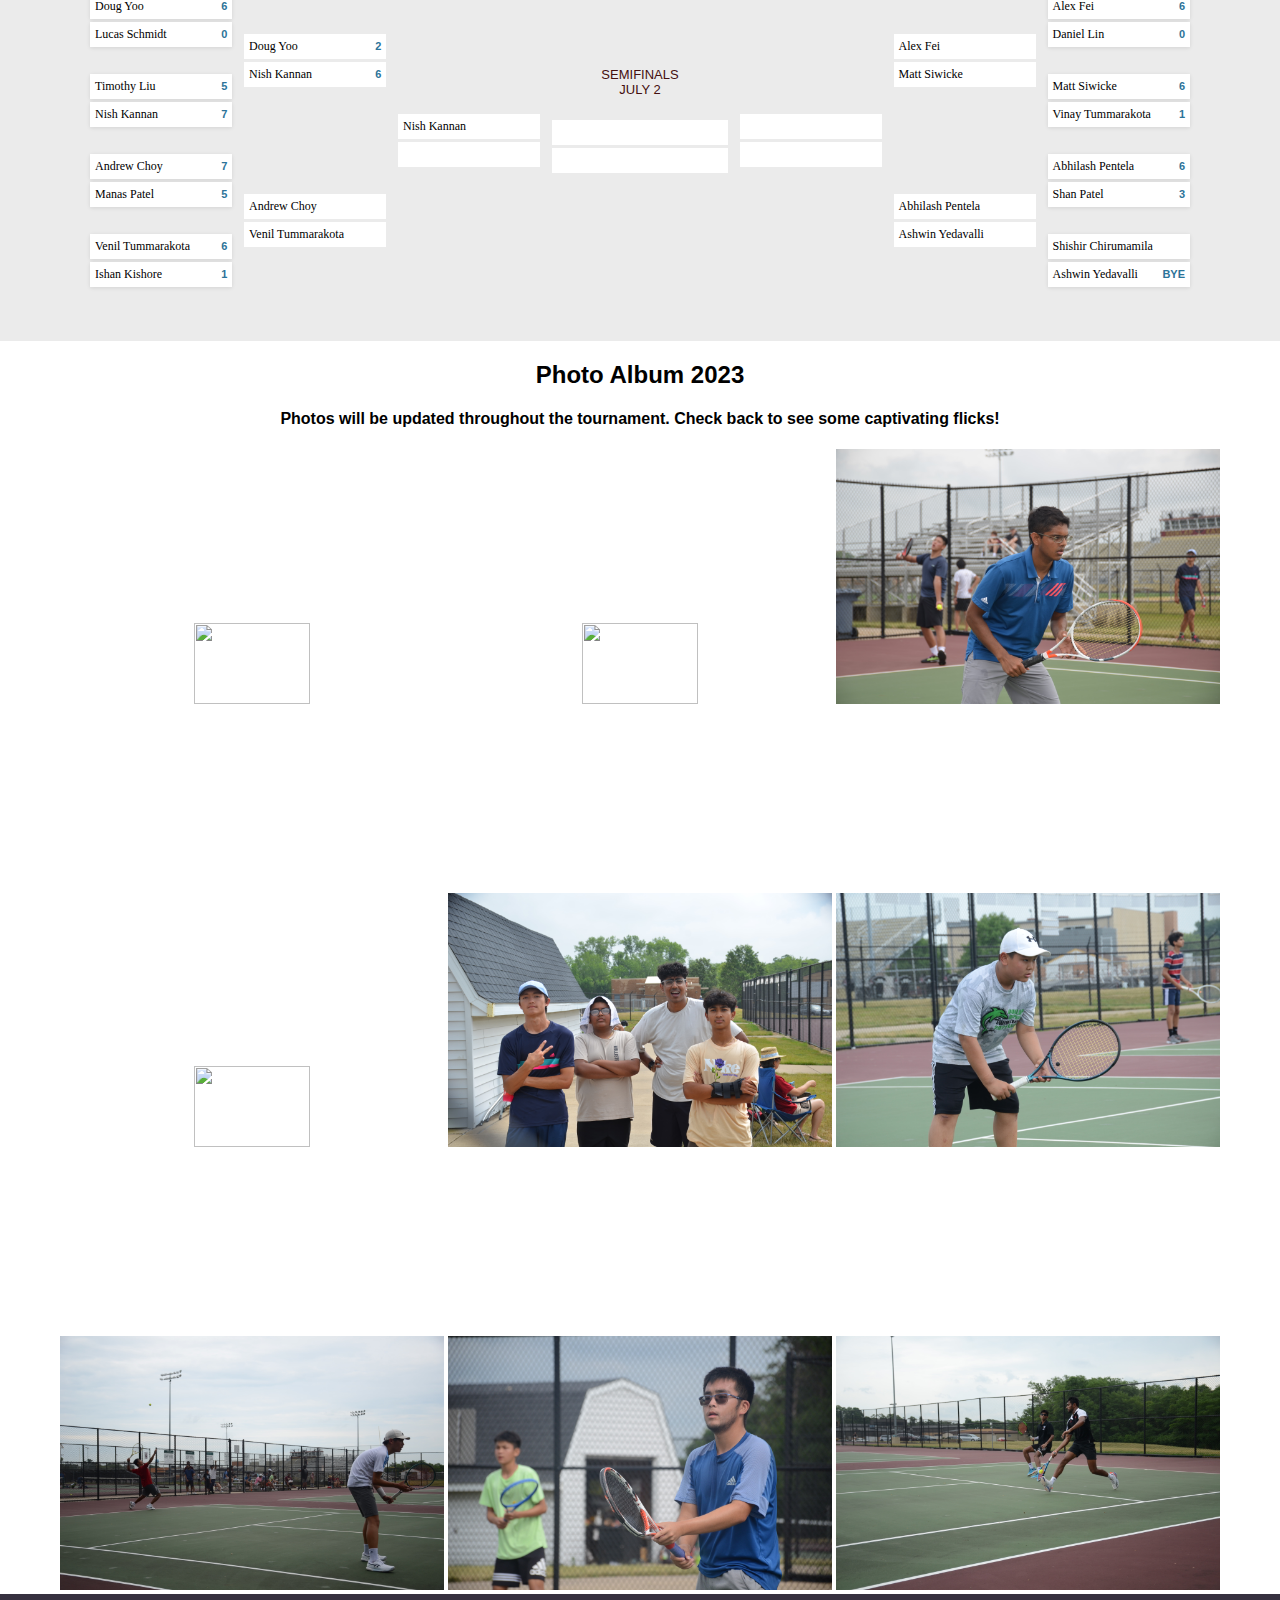
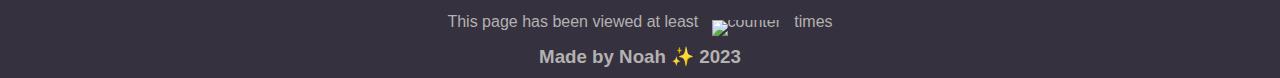
==== commit ca511b14: "Update acesForArian.html" ====
--- a/acesForArian.html
+++ b/acesForArian.html
@@ -20,7 +20,7 @@
           </div>
         <div class="introductions">
             <h1>2023 Aces For Arian Tennis Tournament<br>
-                July 1st & 2nd
+                Singles | July 9th
             </h1>
             <img src="https://live.staticflickr.com/65535/52629914891_428390702b.jpg" width="30%" alt="2017StateChampions">
             <img src="./dunlapTennis-photos/twentyOneEagleClassic.png" width="26.92%" alt="arianSeniorNight">
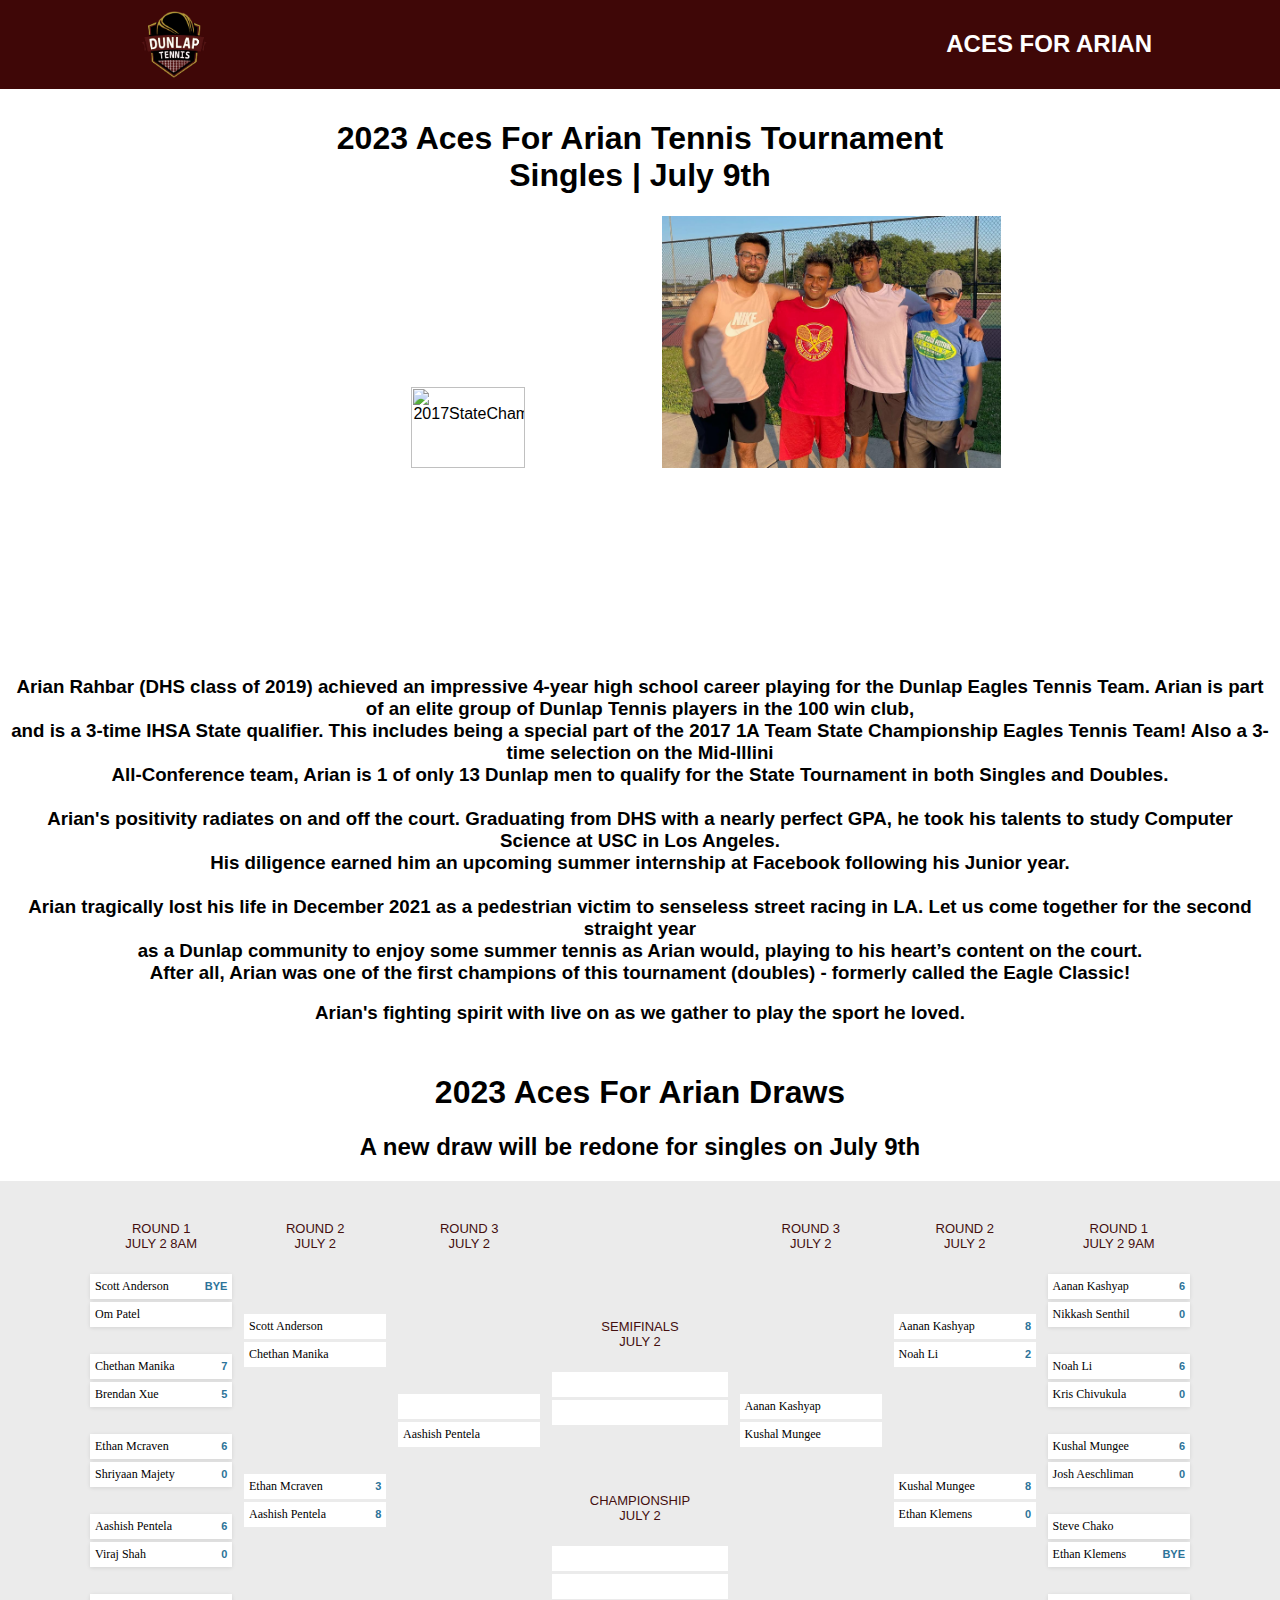
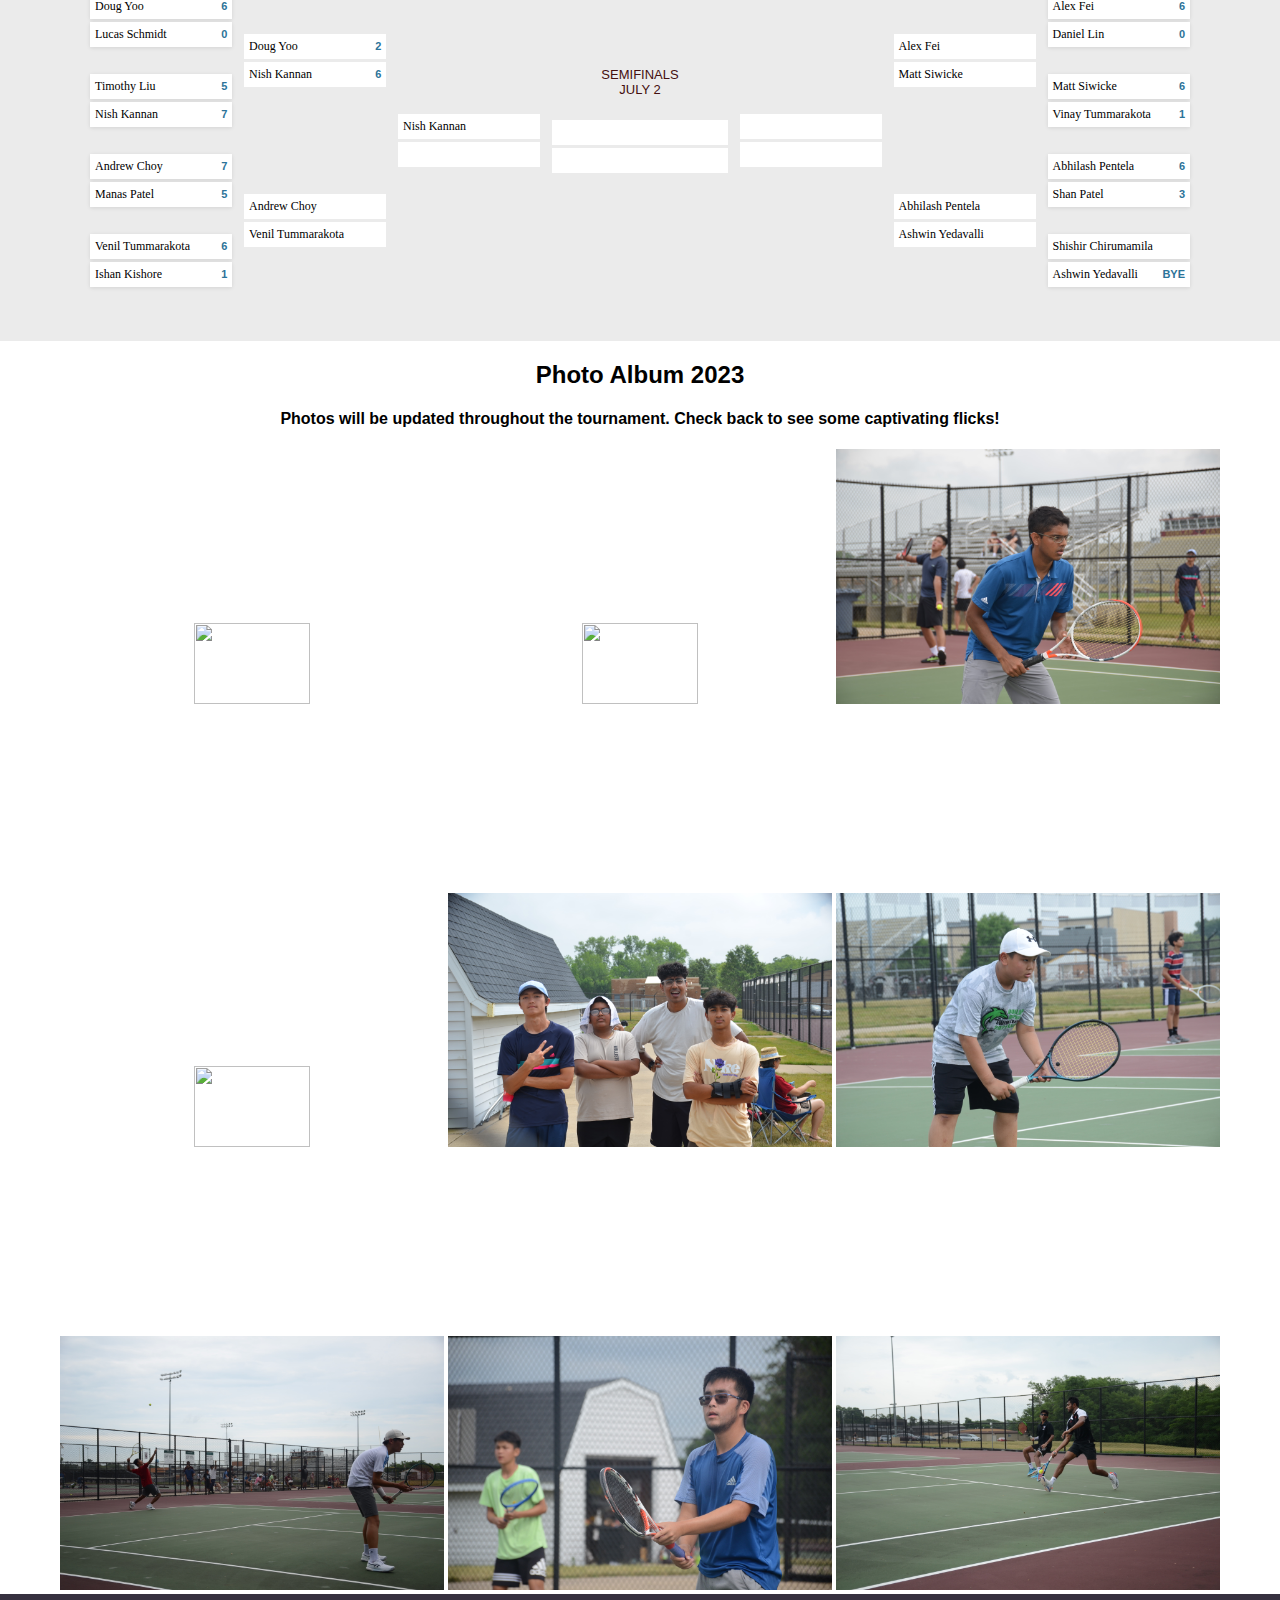
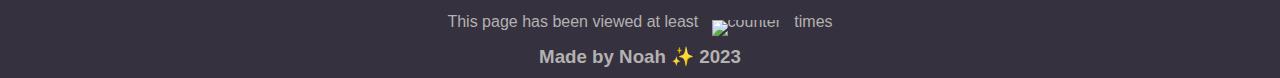
==== commit f1c6858a: "Update acesForArian.html" ====
--- a/acesForArian.html
+++ b/acesForArian.html
@@ -36,7 +36,7 @@
 
         <div class="drawName">
           <h1>2023 Aces For Arian Draws</h1>
-          <h2>Remaining Singles Play MAY take place tomorrow, July 3rd.</h2>
+          <h2>A new draw will be redone for singles on July 9th</h2>
         </div>
         <section id="bracket">
           <div class="container">
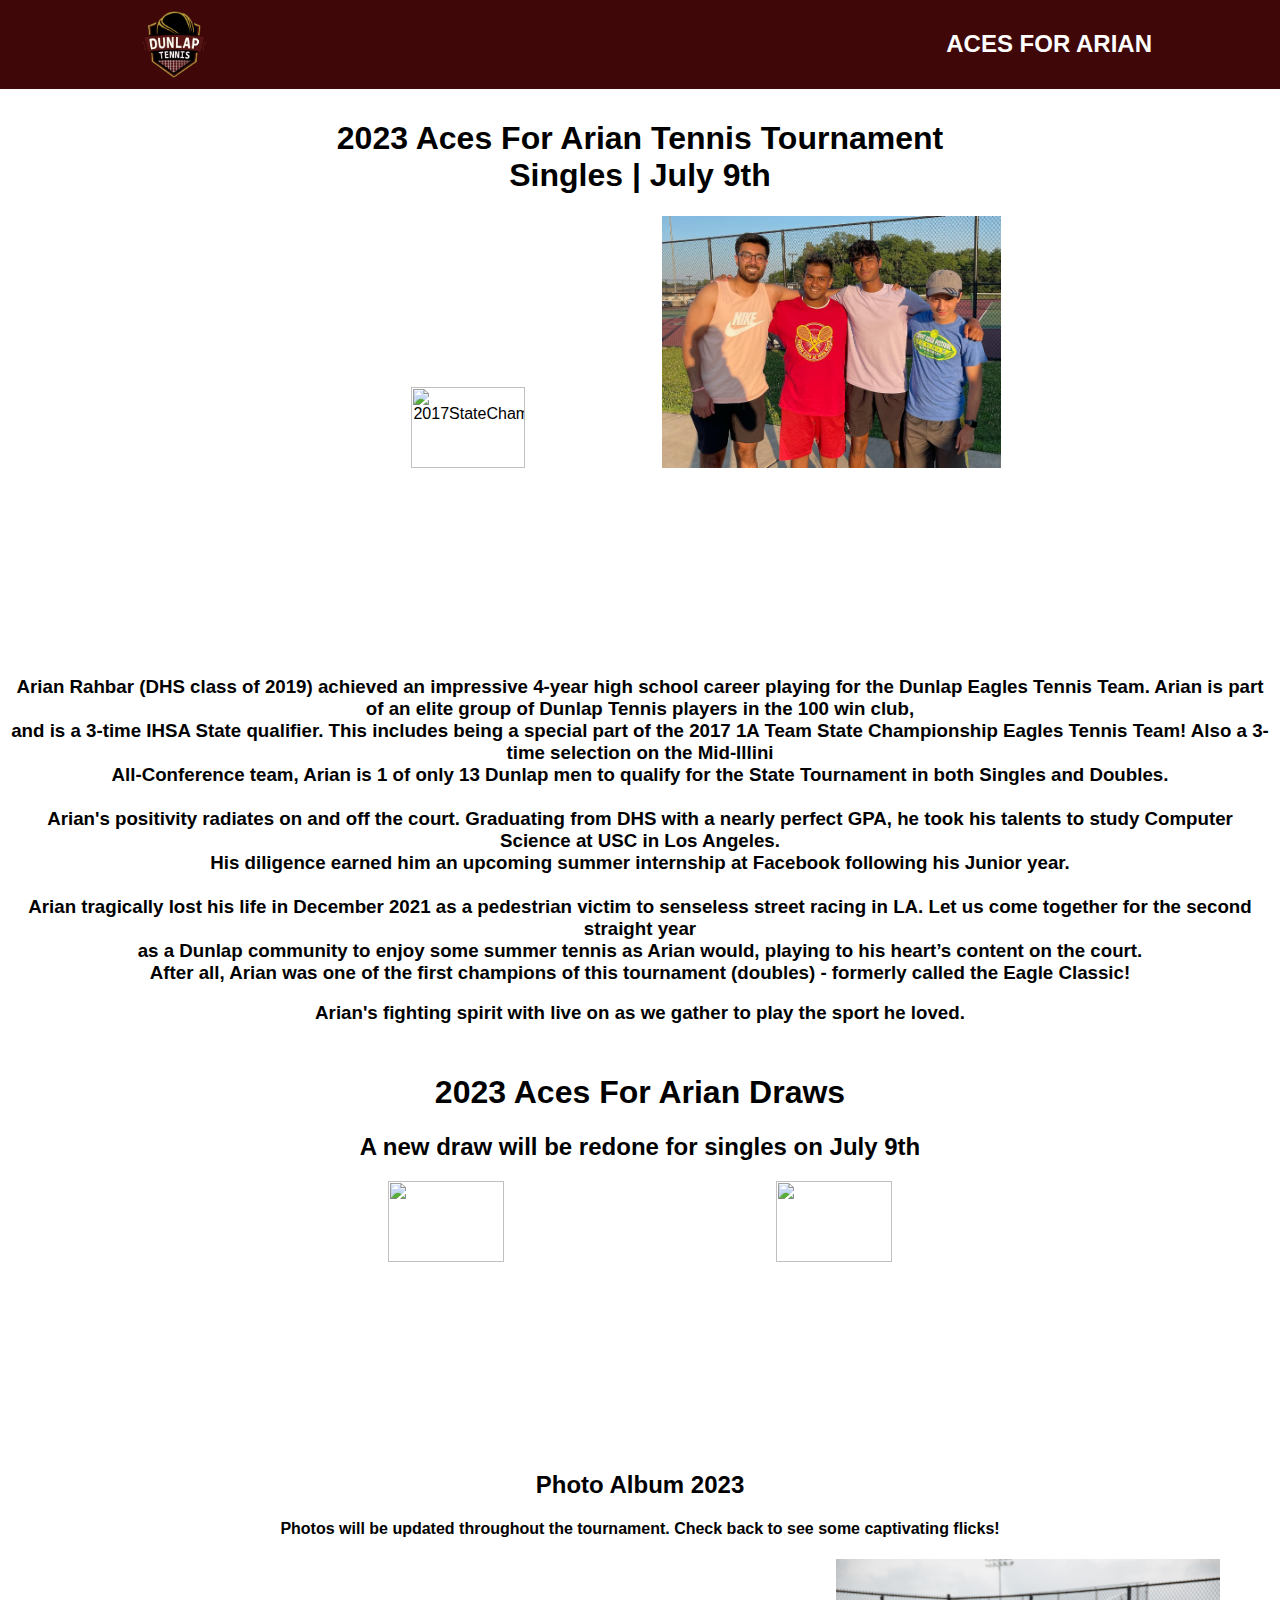
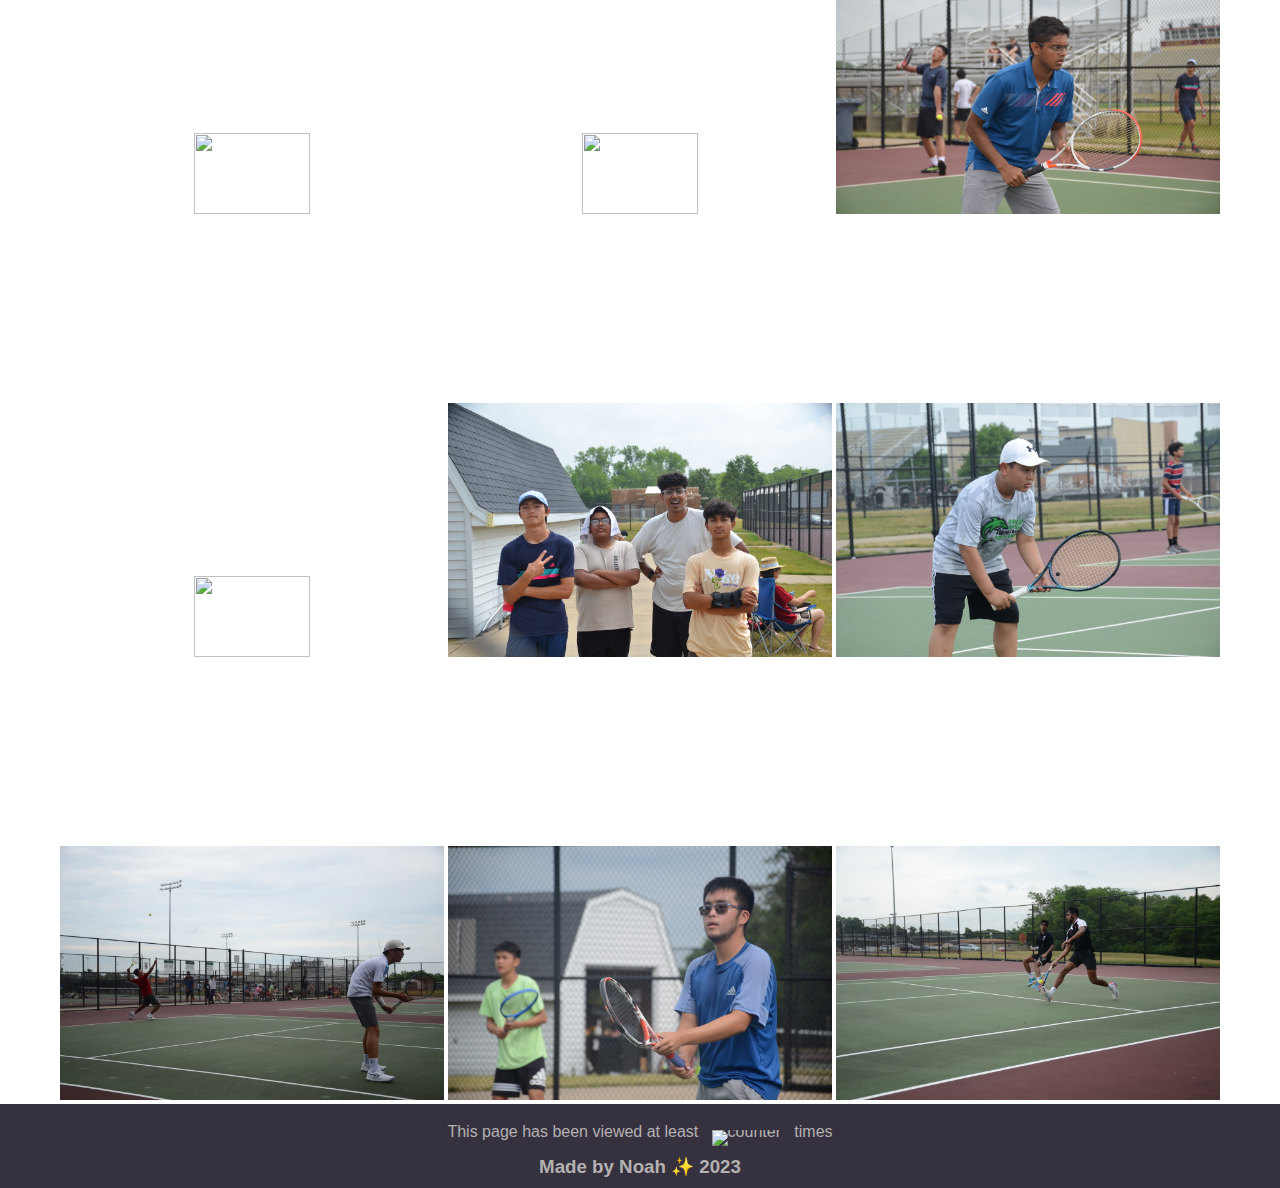
==== commit f4b53a28: "Update acesForArian.html" ====
--- a/acesForArian.html
+++ b/acesForArian.html
@@ -38,176 +38,10 @@
           <h1>2023 Aces For Arian Draws</h1>
           <h2>A new draw will be redone for singles on July 9th</h2>
         </div>
-        <section id="bracket">
-          <div class="container">
-          <div class="split split-one">
-            <div class="round round-one current">
-              <div class="round-details">Round 1<br/><span class="date">July 2 8AM</span></div>
-              <ul class="matchup">
-                <li class="team team-top">Scott Anderson<span class="score">bye</span></li>
-                <li class="team team-bottom">Om Patel<span class="score"></span></li>
-              </ul>
-              <ul class="matchup">
-                <li class="team team-top">Chethan Manika<span class="score">7</span></li>
-                <li class="team team-bottom">Brendan Xue<span class="score">5</span></li>
-              </ul>
-              <ul class="matchup">
-                <li class="team team-top">Ethan Mcraven<span class="score">6</span></li>
-                <li class="team team-bottom">Shriyaan Majety<span class="score">0</span></li>
-              </ul>
-              <ul class="matchup">
-                <li class="team team-top">Aashish Pentela<span class="score">6</span></li>
-                <li class="team team-bottom">Viraj Shah<span class="score">0</span></li>
-              </ul>			
-              <ul class="matchup">
-                <li class="team team-top">Doug Yoo<span class="score">6</span></li>
-                <li class="team team-bottom">Lucas Schmidt<span class="score">0</span></li>
-              </ul>	
-              <ul class="matchup">
-                <li class="team team-top">Timothy Liu<span class="score">5</span></li>
-                <li class="team team-bottom">Nish Kannan<span class="score">7</span></li>
-              </ul>	
-              <ul class="matchup">
-                <li class="team team-top">Andrew Choy<span class="score">7</span></li>
-                <li class="team team-bottom">Manas Patel<span class="score">5</span></li>
-              </ul>
-              <ul class="matchup">
-                <li class="team team-top">Venil Tummarakota<span class="score">6</span></li>
-                <li class="team team-bottom">Ishan Kishore<span class="score">1</span></li>
-              </ul>										
-            </div>	<!-- END ROUND ONE -->
-        
-            <div class="round round-two">
-              <div class="round-details">Round 2<br/><span class="date">July 2</span></div>			
-              <ul class="matchup">
-                <li class="team team-top">Scott Anderson<span class="score">&nbsp;</span></li>
-                <li class="team team-bottom">Chethan Manika<span class="score">&nbsp;</span></li>
-              </ul>	
-              <ul class="matchup">
-                <li class="team team-top">Ethan Mcraven<span class="score">3</span></li>
-                <li class="team team-bottom">Aashish Pentela<span class="score">8</span></li>
-              </ul>	
-              <ul class="matchup">
-                <li class="team team-top">Doug Yoo<span class="score">2</span></li>
-                <li class="team team-bottom">Nish Kannan<span class="score">6</span></li>
-              </ul>
-              <ul class="matchup">
-                <li class="team team-top">Andrew Choy<span class="score">&nbsp;</span></li>
-                <li class="team team-bottom">Venil Tummarakota<span class="score">&nbsp;</span></li>
-              </ul>										
-            </div>	<!-- END ROUND TWO -->
-            
-            <div class="round round-three">
-              <div class="round-details">Round 3<br/><span class="date">July 2</span></div>			
-              <ul class="matchup">
-                <li class="team team-top">&nbsp;<span class="score">&nbsp;</span></li>
-                <li class="team team-bottom">Aashish Pentela<span class="score">&nbsp;</span></li>
-              </ul>	
-              <ul class="matchup">
-                <li class="team team-top">Nish Kannan<span class="score">&nbsp;</span></li>
-                <li class="team team-bottom">&nbsp;<span class="score">&nbsp;</span></li>
-              </ul>										
-            </div>	<!-- END ROUND THREE -->		
-          </div> 
-        
-        <div class="champion">
-            <div class="semis-l">
-              <div class="round-details">semifinals <br/><span class="date">July 2</span></div>		
-              <ul class ="matchup championship">
-                <li class="team team-top">&nbsp;<span class="vote-count">&nbsp;</span></li>
-                <li class="team team-bottom">&nbsp;<span class="vote-count">&nbsp;</span></li>
-              </ul>
-            </div>
-            <div class="final">
-              <i class="fa fa-trophy"></i>
-              <div class="round-details">championship <br/><span class="date">July 2</span></div>		
-              <ul class ="matchup championship">
-                <li class="team team-top">&nbsp;<span class="vote-count">&nbsp;</span></li>
-                <li class="team team-bottom">&nbsp;<span class="vote-count">&nbsp;</span></li>
-              </ul>
-            </div>
-            <div class="semis-r">		
-              <div class="round-details">semifinals <br/><span class="date">July 2</span></div>		
-              <ul class ="matchup championship">
-                <li class="team team-top">&nbsp;<span class="vote-count">&nbsp;</span></li>
-                <li class="team team-bottom">&nbsp;<span class="vote-count">&nbsp;</span></li>
-              </ul>
-            </div>	
-          </div>
-        
-        
-          <div class="split split-two">
-        
-        
-            <div class="round round-three">
-              <div class="round-details">Round 3<br/><span class="date">July 2</span></div>						
-              <ul class="matchup">
-                <li class="team team-top">Aanan Kashyap<span class="score">&nbsp;</span></li>
-                <li class="team team-bottom">Kushal Mungee<span class="score">&nbsp;</span></li>
-              </ul>	
-              <ul class="matchup">
-                <li class="team team-top">&nbsp;<span class="score">&nbsp;</span></li>
-                <li class="team team-bottom">&nbsp;<span class="score">&nbsp;</span></li>
-              </ul>										
-            </div>	<!-- END ROUND THREE -->	
-        
-            <div class="round round-two">
-              <div class="round-details">Round 2<br/><span class="date">July 2</span></div>						
-              <ul class="matchup">
-                <li class="team team-top">Aanan Kashyap<span class="score">8</span></li>
-                <li class="team team-bottom">Noah Li<span class="score">2</span></li>
-              </ul>	
-              <ul class="matchup">
-                <li class="team team-top">Kushal Mungee<span class="score">8</span></li>
-                <li class="team team-bottom">Ethan Klemens<span class="score">0</span></li>
-              </ul>	
-              <ul class="matchup">
-                <li class="team team-top">Alex Fei<span class="score">&nbsp;</span></li>
-                <li class="team team-bottom">Matt Siwicke<span class="score">&nbsp;</span></li>
-              </ul>
-              <ul class="matchup">
-                <li class="team team-top">Abhilash Pentela<span class="score">&nbsp;</span></li>
-                <li class="team team-bottom">Ashwin Yedavalli<span class="score">&nbsp;</span></li>
-              </ul>										
-            </div>	<!-- END ROUND TWO -->
-             <div class="round round-one current">
-              <div class="round-details">Round 1<br/><span class="date">July 2 9AM</span></div>
-              <ul class="matchup">
-                <li class="team team-top">Aanan Kashyap<span class="score">6</span></li>
-                <li class="team team-bottom">Nikkash Senthil<span class="score">0</span></li>
-              </ul>
-              <ul class="matchup">
-                <li class="team team-top">Noah Li<span class="score">6</span></li>
-                <li class="team team-bottom">Kris Chivukula<span class="score">0</span></li>
-              </ul>
-              <ul class="matchup">
-                <li class="team team-top">Kushal Mungee<span class="score">6</span></li>
-                <li class="team team-bottom">Josh Aeschliman<span class="score">0</span></li>
-              </ul>
-              <ul class="matchup">
-                <li class="team team-top">Steve Chako<span class="score"></span></li>
-                <li class="team team-bottom">Ethan Klemens<span class="score">BYE</span></li>
-              </ul>			
-              <ul class="matchup">
-                <li class="team team-top">Alex Fei<span class="score">6</span></li>
-                <li class="team team-bottom">Daniel Lin<span class="score">0</span></li>
-              </ul>	
-              <ul class="matchup">
-                <li class="team team-top">Matt Siwicke<span class="score">6</span></li>
-                <li class="team team-bottom">Vinay Tummarakota<span class="score">1</span></li>
-              </ul>	
-              <ul class="matchup">
-                <li class="team team-top">Abhilash Pentela<span class="score">6</span></li>
-                <li class="team team-bottom">Shan Patel<span class="score">3</span></li>
-              </ul>
-              <ul class="matchup">
-                <li class="team team-top">Shishir Chirumamila<span class="score"></span></li>
-                <li class="team team-bottom">Ashwin Yedavalli<span class="score">BYE</span></li>
-              </ul>										
-            </div>	<!-- END ROUND ONE -->          				
-          </div>
-          </div>
-          </section>
+        <div class="singlesAces">
+          <img src="/dunlapTennis-photos/1acesForArianSingles2023.png" width="30%">
+          <img src="/dunlapTennis-photos/2acesForArian2023.png" width="30%">
+        </div>
           
         <div class="acesPhotoSection">
           <div id="acesPhotoTitle">
--- a/acesForArianStyles.css
+++ b/acesForArianStyles.css
@@ -61,6 +61,9 @@
   text-align: center;
   font-family: 'Trebuchet MS', 'Lucida Sans Unicode', 'Lucida Grande', 'Lucida Sans', Arial, sans-serif;
 }
+ .singlesAces {
+    text-align: center;
+  }
 
   .footer-root {
     color:rgb(180, 177, 177);
@@ -73,63 +76,7 @@
     line-height:1mm;
   }
 
-#bracket {overflow:hidden;background-color: #ebebeb;background-color:rgba(255, 255, 255, 0.9) dding-top:20px; font-size:12px; padding:40px 0; }
-  .container {max-width: 1100px;margin: 0 auto;display:block;display: -webkit-box;display: -moz-box;display: -ms-flexbox;display: -webkit-flex;display: -webkit-flex;display: flex;-webkit-flex-direction:row;flex-direction: row;}
-  .split {display:block;float:left;display: -webkit-box;display: -moz-box;display: -ms-flexbox;display: -webkit-flex;display:flex;width: 42%;-webkit-flex-direction:row;-moz-flex-direction:row;flex-direction:row;}
-  .champion {float:left;display:block;width: 16%;-webkit-flex-direction:row;flex-direction:row;-webkit-align-self:center;align-self:center;margin-top: -15px;text-align: center;padding: 230px 0\9;} 
-  .champion i {color: #a0a6a8; font-size: 45px;padding: 10px 0; }
-  .round {display:block;float:left;display: -webkit-box;display: -moz-box;display: -ms-flexbox;display: -webkit-flex;display:flex;-webkit-flex-direction:column;flex-direction:column;width:95%;width:30.8333%\9;}
-  
-  .split-one .round {margin: 0 2.5% 0 0;}
-  .split-two .round {margin: 0 0 0 2.5%;}
-  .matchup {margin:0;width: 100%;padding: 10px 0;height:60px;-webkit-transition: all 0.2s;transition: all 0.2s;}
-  .score {font-size: 11px;text-transform: uppercase;float: right;color: #2C7399;font-weight: bold;font-family: 'Roboto Condensed', sans-serif;position: absolute;right: 5px;}
-  .team {padding: 0 5px;margin: 3px 0;height: 25px; line-height: 25px;white-space: nowrap; overflow: hidden;position: relative;}
-  .round-two .matchup {margin:0; height: 60px;padding: 50px 0;}
-  .round-three .matchup {margin:0; height: 60px; padding: 130px 0;}
-  .round-details {font-family: 'Roboto Condensed', sans-serif; font-size: 13px; color: #440f0f;text-transform: uppercase;text-align: center;height: 40px;}
-  .champion li, .round li {background-color: #ffffff;box-shadow: none; opacity: 1;}
-  .current li {opacity: 1;}
-  .current li.team {background-color: #fff;box-shadow: 0 1px 4px rgba(0, 0, 0, 0.1);opacity: 1;}
-  
-  .final {margin: 4.5em 0;}
-  
-  @-webkit-keyframes pulse {
-    0% {
-      -webkit-transform: scale(1);
-      transform: scale(1);
-    }
-  
-    50% {
-      -webkit-transform: scale(1.3);
-      transform: scale(1.3);
-    }
-  
-    100% {
-      -webkit-transform: scale(1);
-      transform: scale(1);
-    }
-  }
-  
-  @keyframes pulse {
-    0% {
-      -webkit-transform: scale(1);
-      -ms-transform: scale(1);
-      transform: scale(1);
-    }
-  
-    50% {
-      -webkit-transform: scale(1.3);
-      -ms-transform: scale(1.3);
-      transform: scale(1.3);
-    }
-  
-    100% {
-      -webkit-transform: scale(1);
-      -ms-transform: scale(1);
-      transform: scale(1);
-    }
-  }
+
 
 .acesPhotoSection {
   text-align: center;
